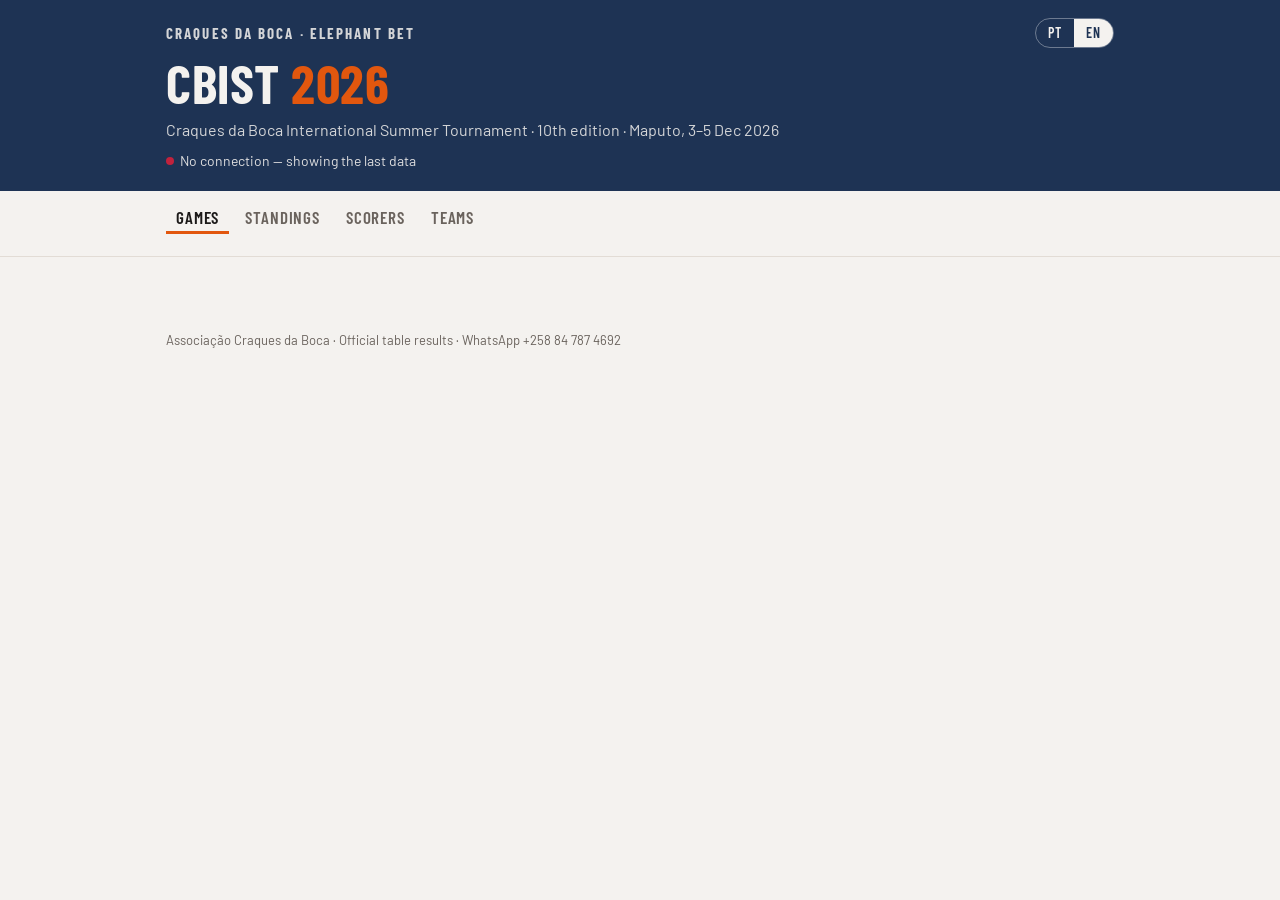
==== index.html @ f7adb45d "Central CBIST 2026 (live page) v1" ====
<!doctype html>
<html lang="pt">
<head>
<meta charset="utf-8">
<meta name="viewport" content="width=device-width, initial-scale=1, viewport-fit=cover">
<title>Central CBIST 2026</title>
<link rel="preconnect" href="https://fonts.googleapis.com">
<link rel="preconnect" href="https://fonts.gstatic.com" crossorigin>
<link rel="stylesheet" href="https://fonts.googleapis.com/css2?family=Barlow+Condensed:wght@500;600;700&family=Barlow:wght@400;500;600&display=swap">
<style>
/* Layout: court-navy masthead, sticky category + tab bar, then one column of scoreboard cards / tables per category. */
:root{
  --bg:#F4F2EF; --surface:#FFFFFF; --surface-2:#FAF8F6; --ink:#1C1A19; --muted:#6A635D; --line:#E2DCD5;
  --accent:#E2570E; --accent-ink:#B23F00; --accent-soft:#FDE9DC; --court:#1E3354; --court-ink:#F4F2EF;
  --ok:#1E7A46; --ok-soft:#E3F3E9; --warn:#9A5B00; --warn-soft:#FFF1D6; --live:#D3213B; --live-soft:#FCE4E7;
  --font-display:"Barlow Condensed","Arial Narrow","Roboto Condensed",sans-serif;
  --font-body:"Barlow","Segoe UI",system-ui,-apple-system,sans-serif;
  color-scheme:light;
}
@media (prefers-color-scheme: dark){ :root:not([data-theme="light"]){
  --bg:#141416; --surface:#1C1C1F; --surface-2:#222226; --ink:#F2EEEA; --muted:#A8A09A; --line:#323136;
  --accent:#FF7A30; --accent-ink:#FF9A5C; --accent-soft:#3A2418; --court:#0F1B2E; --court-ink:#F2EEEA;
  --ok:#4CC27F; --ok-soft:#173326; --warn:#E8A33A; --warn-soft:#3A2B12; --live:#FF4D63; --live-soft:#3B1A20; color-scheme:dark }}
:root[data-theme="dark"]{
  --bg:#141416; --surface:#1C1C1F; --surface-2:#222226; --ink:#F2EEEA; --muted:#A8A09A; --line:#323136;
  --accent:#FF7A30; --accent-ink:#FF9A5C; --accent-soft:#3A2418; --court:#0F1B2E; --court-ink:#F2EEEA;
  --ok:#4CC27F; --ok-soft:#173326; --warn:#E8A33A; --warn-soft:#3A2B12; --live:#FF4D63; --live-soft:#3B1A20; color-scheme:dark }
*{box-sizing:border-box}
[hidden]{display:none!important}
html,body{margin:0}
body{background:var(--bg);color:var(--ink);font:16px/1.5 var(--font-body)}
.wrap{max-width:980px;margin:0 auto;padding-inline:16px}
header.mast{background:var(--court);color:var(--court-ink);padding-top:env(safe-area-inset-top,0px)}
.mast .wrap{padding-block:18px 20px;display:grid;gap:8px}
.mast .top{display:flex;justify-content:space-between;align-items:center;gap:12px;flex-wrap:wrap}
.brand{font:700 15px/1 var(--font-display);letter-spacing:.14em;text-transform:uppercase;opacity:.85}
.mast h1{font:700 clamp(34px,7vw,54px)/1 var(--font-display);margin:0;letter-spacing:.01em}
.mast h1 span{color:var(--accent)}
.mast p{margin:0;opacity:.85}
.meta{display:flex;gap:10px 16px;flex-wrap:wrap;align-items:center;font-size:14px;opacity:.9}
.pulse{display:inline-flex;align-items:center;gap:6px}
.pulse i{width:8px;height:8px;border-radius:50%;background:var(--ok);display:inline-block}
.pulse.err i{background:var(--live)}
.lang{display:inline-flex;border:1px solid rgba(255,255,255,.35);border-radius:999px;overflow:hidden}
.lang button{all:unset;cursor:pointer;font:600 14px/1 var(--font-display);letter-spacing:.08em;padding:7px 12px;color:inherit}
.lang button[aria-pressed="true"]{background:var(--court-ink);color:var(--court)}
.lang button:focus-visible{outline:2px solid var(--accent);outline-offset:-2px}
.demo{background:var(--warn-soft);color:var(--ink);border:1px solid var(--warn);border-radius:8px;padding:10px 12px;font-size:14px;margin-top:14px}
nav.bar{position:sticky;top:env(safe-area-inset-top,0px);z-index:5;background:var(--bg);border-bottom:1px solid var(--line)}
nav.bar .wrap{display:grid;gap:8px;padding-block:10px}
.row{display:flex;gap:6px;overflow-x:auto;scrollbar-width:none;padding-bottom:2px}
.row::-webkit-scrollbar{display:none}
.row button{all:unset;cursor:pointer;white-space:nowrap;font:600 15px/1 var(--font-display);letter-spacing:.05em;text-transform:uppercase;padding:8px 12px;border-radius:999px;border:1px solid var(--line);background:var(--surface)}
.row button[aria-pressed="true"]{background:var(--ink);color:var(--bg);border-color:var(--ink)}
.row button:focus-visible{outline:2px solid var(--accent);outline-offset:1px}
.tabs button{border-radius:6px;border:0;background:transparent;font-size:17px;padding:8px 10px;color:var(--muted)}
.tabs button[aria-selected="true"]{color:var(--ink);box-shadow:inset 0 -3px 0 var(--accent);border-radius:0;background:transparent}
main{padding-block:18px 56px;display:grid;gap:22px}
h2.sec{margin:0;font:700 22px/1.1 var(--font-display);letter-spacing:.06em;text-transform:uppercase;display:flex;align-items:center;gap:10px}
h2.sec small{font:500 14px/1 var(--font-body);letter-spacing:0;text-transform:none;color:var(--muted)}
.games{display:grid;gap:10px;grid-template-columns:repeat(auto-fill,minmax(290px,1fr))}
.g{background:var(--surface);border:1px solid var(--line);border-radius:10px;padding:12px 14px;display:grid;gap:8px;min-width:0}
.g.live{border-color:var(--live);box-shadow:0 0 0 1px var(--live)}
.g .hd{display:flex;justify-content:space-between;gap:8px;font-size:13px;color:var(--muted);align-items:center}
.pill{font:700 13px/1 var(--font-display);letter-spacing:.07em;text-transform:uppercase;padding:4px 7px;border-radius:5px;background:var(--surface-2);border:1px solid var(--line);color:var(--ink);white-space:nowrap}
.pill.cat{background:var(--accent-soft);border-color:transparent;color:var(--accent-ink)}
.pill.live{background:var(--live);border-color:var(--live);color:#fff;display:inline-flex;gap:5px;align-items:center}
.pill.live::before{content:"";width:6px;height:6px;border-radius:50%;background:#fff;animation:bl 1.2s infinite}
@keyframes bl{50%{opacity:.25}}
@media (prefers-reduced-motion: reduce){.pill.live::before{animation:none}}
.pill.fin{background:var(--ink);border-color:var(--ink);color:var(--bg)}
.teams{display:grid;gap:4px}
.t{display:grid;grid-template-columns:1fr auto;gap:10px;align-items:baseline}
.t .nm{font-weight:600;min-width:0;overflow-wrap:anywhere}
.t .nm small{color:var(--muted);font-weight:400}
.t .sc{font:700 30px/1 var(--font-display);font-variant-numeric:tabular-nums;min-width:2ch;text-align:right}
.t.lose .nm,.t.lose .sc{color:var(--muted)}
.qs{font-size:12.5px;color:var(--muted);font-variant-numeric:tabular-nums;display:flex;gap:10px;flex-wrap:wrap;border-top:1px dashed var(--line);padding-top:6px}
.empty{color:var(--muted);background:var(--surface);border:1px dashed var(--line);border-radius:10px;padding:16px}
.tblw{overflow-x:auto;background:var(--surface);border:1px solid var(--line);border-radius:10px}
table{border-collapse:collapse;width:100%;font-variant-numeric:tabular-nums;font-size:15px}
th,td{padding:8px 10px;text-align:right;white-space:nowrap}
th{font:600 13px/1 var(--font-display);letter-spacing:.07em;text-transform:uppercase;color:var(--muted);border-bottom:1px solid var(--line)}
td{border-bottom:1px solid var(--line)}
tr:last-child td{border-bottom:0}
th.l,td.l{text-align:left;white-space:normal}
td.pos{font:700 18px/1 var(--font-display);color:var(--muted);width:2.5em}
td.pts{font-weight:700}
td .sub{color:var(--muted);font-size:13px}
.blk{display:grid;gap:10px}
.note{color:var(--muted);font-size:13px;margin:0}
.teamlist{display:grid;gap:8px;grid-template-columns:repeat(auto-fill,minmax(230px,1fr))}
.tm{background:var(--surface);border:1px solid var(--line);border-radius:9px;padding:10px 12px;display:flex;justify-content:space-between;gap:8px;align-items:center}
.tm b{font-weight:600}
.tm small{color:var(--muted);display:block}
.st{font:600 12px/1 var(--font-display);letter-spacing:.07em;text-transform:uppercase;padding:4px 6px;border-radius:5px}
.st.ok{background:var(--ok-soft);color:var(--ok)} .st.pend{background:var(--warn-soft);color:var(--warn)}
footer{color:var(--muted);font-size:13px;padding-block:0 40px;display:flex;gap:6px 14px;flex-wrap:wrap}
footer a{color:var(--accent-ink);font-weight:600}
</style>
</head>
<body>
<header class="mast">
  <div class="wrap">
    <div class="top">
      <div class="brand">Craques da Boca · Elephant Bet</div>
      <div class="lang" role="group" aria-label="Idioma / Language">
        <button type="button" id="lang-pt" data-lang="pt" aria-pressed="true">PT</button>
        <button type="button" id="lang-en" data-lang="en" aria-pressed="false">EN</button>
      </div>
    </div>
    <h1>CBIST <span>2026</span></h1>
    <p id="sub">Craques da Boca International Summer Tournament · 10.ª edição · Maputo, 3–5 Dez 2026</p>
    <div class="meta"><span class="pulse" id="pulse"><i></i><span id="upd">A carregar…</span></span><span id="auto"></span></div>
    <div class="demo" id="demo" hidden></div>
  </div>
</header>
<nav class="bar" aria-label="Filtros">
  <div class="wrap">
    <div class="row tabs" role="tablist" id="tabs"></div>
    <div class="row" id="cats" role="group" aria-label="Categoria"></div>
  </div>
</nav>
<div class="wrap"><main id="main"></main></div>
<div class="wrap"><footer><span id="foot"></span> <a id="link-insc" href="inscricao/index.html" hidden></a></footer></div>

<script>
/* ========================= CONFIGURAÇÃO =========================
   API = URL /exec da Web App do Apps Script (o mesmo nas três páginas).
   Vazio = modo de demonstração com dados de exemplo. */
const API = "https://script.google.com/macros/s/AKfycbxR28668y76usK0EXG9Xmalj7M1e0Ho_QBLB7WQ9PC4PDaFyDizS54uoEG7Qd5712j_/exec";   // Web App CBIST 2026 (implementação v1, 11/10/2026)
const REFRESH_S = 30;
/* ================================================================ */
const LOCAL = /^(localhost|127\.0\.0\.1)$/.test(location.hostname);
const ENDPOINT = (LOCAL && new URLSearchParams(location.search).get("api")) || API;

const L = {
  pt: { sub:"Craques da Boca International Summer Tournament · 10.ª edição · Maputo, 3–5 Dez 2026",
    tabs:{jogos:"Jogos", class:"Classificação", lideres:"Marcadores", equipas:"Equipas"}, todas:"Todas",
    carregando:"A carregar…", act:(h)=>`Actualizado às ${h}`, auto:`Actualiza sozinho a cada ${REFRESH_S} s`, falha:"Sem ligação — a mostrar os últimos dados",
    demo:"Demonstração com dados de exemplo: jogos, resultados e jogadores são fictícios. As equipas são as da lista de confirmações de 6 Out.",
    aoVivo:"Ao vivo", final:"Final", agendado:"Agendado", adiado:"Adiado", cancelado:"Cancelado", porMarcar:"Data por marcar",
    semJogos:"Ainda não há jogos marcados. O calendário sai depois do fecho das inscrições (9 Nov).",
    q:["1.º","2.º","3.º","4.º","Prol."], campo:"Campo",
    grupo:"Grupo", fase:{"Grupos":"Fase de grupos","Quartos-de-final":"Quartos-de-final","Meia-final":"Meia-final","3.º lugar":"3.º lugar","Final":"Final"},
    cab:{pos:"#", eq:"Equipa", j:"J", v:"V", d:"D", pts:"Pts", pm:"PM", ps:"PS", dif:"Dif"},
    critClass:"Vitória 2 pontos, derrota 1. Empates desfeitos pelos jogos entre as equipas empatadas (pontos, diferença, pontos marcados) e depois pela diferença geral — Regras Oficiais FIBA, Secção D.",
    lid:{jog:"Jogador", eq:"Equipa", j:"J", pts:"Pts", ppj:"Pts/J", t3:"Triplos", t3j:"Tri/J", f:"Faltas"},
    critLid:"Totais e média por jogo. Pontos registados pela mesa no fim de cada período.",
    semPontos:"Ainda sem pontos individuais registados.",
    equipasN:(n)=>`${n} ${n===1?"equipa":"equipas"}`, conf:"Confirmada", pend:"Pagamento por confirmar",
    semEquipas:"Ainda sem inscrições nesta categoria.",
    rodape:"Associação Craques da Boca · Resultados oficiais da mesa · WhatsApp +258 84 787 4692", insc:"Inscrever uma equipa (até 9 Nov) →",
    dias:["Dom","Seg","Ter","Qua","Qui","Sex","Sáb"], meses:["Jan","Fev","Mar","Abr","Mai","Jun","Jul","Ago","Set","Out","Nov","Dez"]},
  en: { sub:"Craques da Boca International Summer Tournament · 10th edition · Maputo, 3–5 Dec 2026",
    tabs:{jogos:"Games", class:"Standings", lideres:"Scorers", equipas:"Teams"}, todas:"All",
    carregando:"Loading…", act:(h)=>`Updated at ${h}`, auto:`Refreshes every ${REFRESH_S} s`, falha:"No connection — showing the last data",
    demo:"Demo with sample data: games, scores and players are fictional. Teams are those on the 6 Oct confirmation list.",
    aoVivo:"Live", final:"Final", agendado:"Scheduled", adiado:"Postponed", cancelado:"Cancelled", porMarcar:"Date to be set",
    semJogos:"No games scheduled yet. The schedule comes out after registration closes (9 Nov).",
    q:["Q1","Q2","Q3","Q4","OT"], campo:"Court",
    grupo:"Group", fase:{"Grupos":"Group stage","Quartos-de-final":"Quarter-final","Meia-final":"Semi-final","3.º lugar":"3rd place","Final":"Final"},
    cab:{pos:"#", eq:"Team", j:"GP", v:"W", d:"L", pts:"Pts", pm:"PF", ps:"PA", dif:"Diff"},
    critClass:"Win 2 points, loss 1. Ties broken by games between the tied teams (points, difference, points scored), then overall difference — FIBA Official Rules, Section D.",
    lid:{jog:"Player", eq:"Team", j:"GP", pts:"Pts", ppj:"PPG", t3:"3PM", t3j:"3PM/G", f:"Fouls"},
    critLid:"Totals and per-game averages. Points entered by the table officials at the end of each quarter.",
    semPontos:"No individual points recorded yet.",
    equipasN:(n)=>`${n} ${n===1?"team":"teams"}`, conf:"Confirmed", pend:"Payment pending",
    semEquipas:"No registrations in this category yet.",
    rodape:"Associação Craques da Boca · Official table results · WhatsApp +258 84 787 4692", insc:"Register a team (until 9 Nov) →",
    dias:["Sun","Mon","Tue","Wed","Thu","Fri","Sat"], meses:["Jan","Feb","Mar","Apr","May","Jun","Jul","Aug","Sep","Oct","Nov","Dec"]}
};
let LANG = "pt", TAB = "jogos", CAT = "", DATA = null, falhou = false;
try { LANG = localStorage.getItem("cbist-lang") || (/^pt/i.test(navigator.language) ? "pt" : "en"); CAT = localStorage.getItem("cbist-cat") || ""; } catch(e) {}
if (["jogos","class","lideres","equipas"].includes(location.hash.slice(1))) TAB = location.hash.slice(1);
const t = () => L[LANG];
const esc = s => String(s ?? "").replace(/[&<>"]/g, c => ({"&":"&amp;","<":"&lt;",">":"&gt;",'"':"&quot;"}[c]));
const n0 = v => (v === "" || v === null || v === undefined) ? null : Number(v);

/* ---------------- dados de exemplo (só sem API) ---------------- */
function demo(){
  const eq = [["M35","Mahotas"],["M35","Mozal"],["M35","CFM Hoopers"],["M35","Mentality"],["M35","INSS"],
    ["M40","Mahotas"],["M40","Mutarara"],["M40","Maluti Dinosaurs","Lesoto"],["M40","Mozal"],["M40","Galpão Basketball Team"],["M40","Petromoc"],["M40","Colegas"],["M40","INSS"],
    ["M50","Chulos do Maxaquene"],["M50","Monstros"],["F30","Amigas de Maputo"],["F40","Amigas de Maputo"],["F40","INSS"],["F50","Amigas de Maputo"]];
  const cnt = {}; const equipas = eq.map(([cat,clube,pais],i) => ({id:`${cat}-${String(cnt[cat]=(cnt[cat]||0)+1).padStart(2,"0")}`, cat, clube, pais:pais||"Moçambique", estado:i%3?"confirmada":"pendente"}));
  const id = (cat,c) => equipas.find(e => e.cat===cat && e.clube===c).id, nm = i => equipas.find(e=>e.id===i).clube;
  const J = [], P = []; let n = 0;
  const jogo = (cat,a,b,data,hora,campo,estado,pc,pf,grupo,fase) => { const ca=id(cat,a), fo=id(cat,b);
    const tc = pc.reduce((s,x)=>s+(+x||0),0), tf = pf.reduce((s,x)=>s+(+x||0),0);
    J.push({id:"J"+String(++n).padStart(2,"0"), cat, fase:fase||"Grupos", grupo:grupo||"", data, hora, campo, casa:ca, fora:fo, casaNome:a, foraNome:b, estado, pc, pf, tc:pc.length?tc:"", tf:pf.length?tf:""});
    if (pc.length) [[ca,tc],[fo,tf]].forEach(([e,tot]) => { let r = tot; [4,7,9,11,13,5,8].forEach((cam,k) => { const p = k<6 ? Math.min(r, Math.round(tot*[.28,.2,.16,.13,.11,.07][k])) : r; r -= p; if (p>0) P.push({jogo:"J"+String(n).padStart(2,"0"), insc:e, cam:String(cam), nome:`Jogador #${cam}`, pts:p, tl3:Math.floor(p/9), faltas:k%4}); }); });
  };
  jogo("M40","Mahotas","Mutarara","2026-12-03","09:00","A","Final",[14,12,10,16,""],[11,13,12,9,""],"A");
  jogo("M40","Maluti Dinosaurs","Mozal","2026-12-03","09:00","B","Final",[18,10,14,12,""],[12,15,9,16,""],"A");
  jogo("M40","Galpão Basketball Team","Petromoc","2026-12-03","10:30","A","Final",[9,14,11,13,""],[15,12,13,10,""],"B");
  jogo("M40","Colegas","INSS","2026-12-03","10:30","B","Ao vivo",[13,11,8],[10,12,12],"B");
  jogo("M35","Mahotas","Mozal","2026-12-03","12:00","A","Final",[16,13,15,12,""],[14,16,11,13,""]);
  jogo("M35","CFM Hoopers","Mentality","2026-12-03","12:00","B","Ao vivo",[15,12],[9,14]);
  jogo("M50","Chulos do Maxaquene","Monstros","2026-12-03","13:30","A","Agendado",[],[]);
  jogo("F40","Amigas de Maputo","INSS","2026-12-03","15:00","A","Agendado",[],[]);
  jogo("M40","Mahotas","Mozal","2026-12-04","09:00","A","Agendado",[],[],"A");
  jogo("M40","Mutarara","Maluti Dinosaurs","2026-12-04","09:00","B","Agendado",[],[],"A");
  jogo("M35","INSS","Mahotas","2026-12-04","10:30","A","Agendado",[],[]);
  jogo("M35","Mozal","CFM Hoopers","","","","Agendado",[],[]);
  return {ok:true, demo:true, gerado:new Date().toISOString(), equipas, jogos:J, pontos:P,
    categorias:{M35:{curto:"M+35",nome:"Masculino +35"},M40:{curto:"M+40",nome:"Masculino +40"},M50:{curto:"M+50",nome:"Masculino +50"},F30:{curto:"F+30",nome:"Feminino +30"},F40:{curto:"F+40",nome:"Feminino +40"},F50:{curto:"F+50",nome:"Feminino +50"}}};
}

/* ---------------- carregar ---------------- */
async function carregar(){
  if (!ENDPOINT){ DATA = DATA || demo(); falhou = false; return desenhar(); }
  try {
    const r = await fetch(ENDPOINT + (ENDPOINT.includes("?") ? "&" : "?") + "acao=publico&_=" + Date.now(), {cache:"no-store"});
    const j = await r.json();
    if (!j.ok) throw new Error(j.erro || "erro");
    DATA = j; falhou = false;
  } catch(e) { falhou = true; }
  desenhar();
}
let timer = null;
function agendar(){ clearInterval(timer); timer = setInterval(() => { if (!document.hidden) carregar(); }, REFRESH_S * 1000); }
document.addEventListener("visibilitychange", () => { if (!document.hidden) carregar(); });

/* ---------------- cálculo ---------------- */
const catNome = c => (DATA && DATA.categorias && DATA.categorias[c] && DATA.categorias[c].curto) || c;
const ORDEM_CAT = ["M35","M40","M50","F30","F40","F50"];
const cats = () => ORDEM_CAT.filter(c => DATA.equipas.some(e => e.cat === c) || DATA.jogos.some(g => g.cat === c));
const jogado = g => g.estado === "Final" && n0(g.tc) !== null && n0(g.tf) !== null;
function estatisticas(ids, jogos){
  const S = {}; ids.forEach(i => S[i] = {id:i, j:0, v:0, d:0, pts:0, pm:0, ps:0});
  jogos.forEach(g => { if (!jogado(g) || !S[g.casa] || !S[g.fora]) return;
    const a = S[g.casa], b = S[g.fora], tc = +g.tc, tf = +g.tf;
    a.j++; b.j++; a.pm += tc; a.ps += tf; b.pm += tf; b.ps += tc;
    if (tc > tf){ a.v++; a.pts += 2; b.d++; b.pts += 1; } else { b.v++; b.pts += 2; a.d++; a.pts += 1; } });
  return S;
}
// FIBA, Secção D: pontos → jogos entre empatados (pontos, diferença, marcados), recomeçando com o subgrupo → diferença e marcados gerais
function ordenar(ids, jogos, S, nome){
  const porPts = [...ids].sort((x,y) => S[y].pts - S[x].pts), out = [];
  for (let i = 0; i < porPts.length;){ let k = i; while (k < porPts.length && S[porPts[k]].pts === S[porPts[i]].pts) k++;
    const g = porPts.slice(i,k); out.push(...(g.length === 1 ? g : desempatar(g, jogos, S, nome))); i = k; }
  return out;
}
function desempatar(g, jogos, S, nome){
  const M = estatisticas(g, jogos.filter(j => g.includes(j.casa) && g.includes(j.fora)));
  const key = i => [M[i].pts, M[i].pm - M[i].ps, M[i].pm];
  const cmp = (x,y) => { const a = key(x), b = key(y); for (let q = 0; q < 3; q++) if (a[q] !== b[q]) return b[q] - a[q]; return 0; };
  const s = [...g].sort(cmp), out = [];
  for (let i = 0; i < s.length;){ let k = i; while (k < s.length && cmp(s[i], s[k]) === 0) k++;
    const run = s.slice(i,k);
    if (run.length === 1) out.push(run[0]);
    else if (run.length < g.length) out.push(...desempatar(run, jogos, S, nome));
    else out.push(...run.sort((x,y) => ((S[y].pm-S[y].ps)-(S[x].pm-S[x].ps)) || (S[y].pm - S[x].pm) || nome(x).localeCompare(nome(y))));
    i = k; }
  return out;
}

/* ---------------- desenho ---------------- */
function fmtDia(iso){ if (!iso) return t().porMarcar; const d = new Date(iso + "T12:00:00"); if (isNaN(d)) return iso;
  return `${t().dias[d.getDay()]} ${d.getDate()} ${t().meses[d.getMonth()]}`; }
function pillEstado(g){
  const m = {"Ao vivo":["live",t().aoVivo],"Final":["fin",t().final],"Adiado":["",t().adiado],"Cancelado":["",t().cancelado]}[g.estado];
  return m ? `<span class="pill ${m[0]}">${m[1]}</span>` : `<span class="pill">${esc(g.hora || "—")}</span>`;
}
function cartao(g){
  const tc = n0(g.tc), tf = n0(g.tf), tem = tc !== null && tf !== null, fim = g.estado === "Final" && tem;
  const per = (g.pc||[]).map((x,i) => (x === "" && (g.pf||[])[i] === "") ? null : `${t().q[i]} ${x === "" ? "–" : x}-${(g.pf||[])[i] === "" ? "–" : g.pf[i]}`).filter(Boolean);
  const fase = g.fase && g.fase !== "Grupos" ? (t().fase[g.fase] || g.fase) : (g.grupo ? `${t().grupo} ${esc(g.grupo)}` : "");
  return `<article class="g ${g.estado === "Ao vivo" ? "live" : ""}">
    <div class="hd"><span><span class="pill cat">${esc(catNome(g.cat))}</span> ${esc(fase)}</span>
      <span>${g.hora && g.estado !== "Agendado" ? esc(g.hora) + " · " : ""}${g.campo ? esc(t().campo + " " + g.campo) + " · " : ""}${pillEstado(g)}</span></div>
    <div class="teams">
      <div class="t ${fim && tc < tf ? "lose" : ""}"><span class="nm">${esc(g.casaNome)}</span><span class="sc">${tem ? tc : ""}</span></div>
      <div class="t ${fim && tf < tc ? "lose" : ""}"><span class="nm">${esc(g.foraNome)}</span><span class="sc">${tem ? tf : ""}</span></div>
    </div>
    ${per.length ? `<div class="qs">${per.map(esc).join("<span aria-hidden='true'>·</span>")}</div>` : ""}
    ${g.notas && !/^Ronda \d+$/.test(g.notas) ? `<div class="qs">${esc(g.notas)}</div>` : ""}
  </article>`;
}
function vJogos(){
  const js = DATA.jogos.filter(g => !CAT || g.cat === CAT);
  if (!js.length) return `<p class="empty">${t().semJogos}</p>`;
  const vivos = js.filter(g => g.estado === "Ao vivo"), out = [];
  if (vivos.length) out.push(`<section class="blk"><h2 class="sec">${t().aoVivo}</h2><div class="games">${vivos.map(cartao).join("")}</div></section>`);
  const dias = [...new Set(js.map(g => g.data || ""))].sort((a,b) => (a===""?1:b===""?-1:a.localeCompare(b)));
  dias.forEach(d => { const l = js.filter(g => (g.data||"") === d).sort((a,b) => (a.hora||"99").localeCompare(b.hora||"99") || a.id.localeCompare(b.id));
    out.push(`<section class="blk"><h2 class="sec">${esc(fmtDia(d))} <small>${l.length}</small></h2><div class="games">${l.map(cartao).join("")}</div></section>`); });
  return out.join("");
}
function vClass(){
  const out = [];
  cats().filter(c => !CAT || c === CAT).forEach(c => {
    const eqs = DATA.equipas.filter(e => e.cat === c), jg = DATA.jogos.filter(g => g.cat === c && (g.fase || "Grupos") === "Grupos");
    const nomes = {}; eqs.forEach(e => nomes[e.id] = e.clube); jg.forEach(g => { nomes[g.casa] = nomes[g.casa] || g.casaNome; nomes[g.fora] = nomes[g.fora] || g.foraNome; });
    const grupoDe = {}; jg.forEach(g => { if (g.grupo) { grupoDe[g.casa] = grupoDe[g.casa] || g.grupo; grupoDe[g.fora] = grupoDe[g.fora] || g.grupo; } });
    const ids = [...new Set(eqs.map(e => e.id).concat(jg.flatMap(g => [g.casa, g.fora])))].filter(Boolean);
    const grupos = [...new Set(ids.map(i => grupoDe[i] || ""))].sort();
    grupos.forEach(gr => {
      const gi = ids.filter(i => (grupoDe[i] || "") === gr), gj = jg.filter(g => gi.includes(g.casa) && gi.includes(g.fora));
      const S = estatisticas(gi, gj), ord = ordenar(gi, gj, S, i => nomes[i] || i), h = t().cab;
      out.push(`<section class="blk"><h2 class="sec">${esc(catNome(c))}${gr ? ` · ${t().grupo} ${esc(gr)}` : ""}</h2>
        <div class="tblw"><table><thead><tr><th>${h.pos}</th><th class="l">${h.eq}</th><th>${h.j}</th><th>${h.v}</th><th>${h.d}</th><th>${h.pts}</th><th>${h.pm}</th><th>${h.ps}</th><th>${h.dif}</th></tr></thead>
        <tbody>${ord.map((i,k) => { const s = S[i], dif = s.pm - s.ps; return `<tr><td class="pos">${k+1}</td><td class="l">${esc(nomes[i] || i)}</td><td>${s.j}</td><td>${s.v}</td><td>${s.d}</td><td class="pts">${s.pts}</td><td>${s.pm}</td><td>${s.ps}</td><td>${dif > 0 ? "+" : ""}${dif}</td></tr>`; }).join("")}</tbody></table></div></section>`);
    });
  });
  return out.length ? out.join("") + `<p class="note">${t().critClass}</p>` : `<p class="empty">${t().semEquipas}</p>`;
}
function vLideres(){
  const jogoDe = {}; DATA.jogos.forEach(g => jogoDe[g.id] = g);
  const nomeEq = {}; DATA.equipas.forEach(e => nomeEq[e.id] = e.clube); DATA.jogos.forEach(g => { nomeEq[g.casa] = nomeEq[g.casa] || g.casaNome; nomeEq[g.fora] = nomeEq[g.fora] || g.foraNome; });
  const P = {};
  DATA.pontos.forEach(p => { const g = jogoDe[p.jogo]; if (!g || !["Final","Ao vivo"].includes(g.estado)) return;
    const k = p.insc + "|" + p.cam, r = P[k] = P[k] || {cat:g.cat, insc:p.insc, nome:p.nome, cam:p.cam, jogos:new Set(), pts:0, tl3:0, f:0};
    r.jogos.add(p.jogo); r.pts += +p.pts || 0; r.tl3 += +p.tl3 || 0; r.f += +p.faltas || 0; r.nome = p.nome || r.nome; });
  const out = [], h = t().lid, f1 = v => v.toLocaleString(LANG === "en" ? "en-GB" : "pt-PT", {minimumFractionDigits:1, maximumFractionDigits:1});
  cats().filter(c => !CAT || c === CAT).forEach(c => {
    const l = Object.values(P).filter(r => r.cat === c).sort((a,b) => b.pts - a.pts || (b.pts/b.jogos.size) - (a.pts/a.jogos.size) || a.nome.localeCompare(b.nome)).slice(0, 10);
    if (!l.length) return;
    out.push(`<section class="blk"><h2 class="sec">${esc(catNome(c))}</h2><div class="tblw"><table>
      <thead><tr><th>#</th><th class="l">${h.jog}</th><th>${h.j}</th><th>${h.pts}</th><th>${h.ppj}</th><th>${h.t3}</th><th>${h.t3j}</th><th>${h.f}</th></tr></thead>
      <tbody>${l.map((r,k) => { const j = r.jogos.size; return `<tr><td class="pos">${k+1}</td><td class="l">${esc(r.nome)} <span class="sub">#${esc(r.cam)} · ${esc(nomeEq[r.insc] || r.insc)}</span></td><td>${j}</td><td class="pts">${r.pts}</td><td>${f1(r.pts/j)}</td><td>${r.tl3}</td><td>${f1(r.tl3/j)}</td><td>${r.f}</td></tr>`; }).join("")}</tbody></table></div></section>`);
  });
  return out.length ? out.join("") + `<p class="note">${t().critLid}</p>` : `<p class="empty">${t().semPontos}</p>`;
}
function vEquipas(){
  const out = [];
  cats().filter(c => !CAT || c === CAT).forEach(c => {
    const l = DATA.equipas.filter(e => e.cat === c).sort((a,b) => a.clube.localeCompare(b.clube));
    out.push(`<section class="blk"><h2 class="sec">${esc(catNome(c))} <small>${t().equipasN(l.length)}</small></h2>
      ${l.length ? `<div class="teamlist">${l.map(e => `<div class="tm"><span><b>${esc(e.clube)}</b><small>${esc(e.pais || "")}</small></span><span class="st ${e.estado === "confirmada" ? "ok" : "pend"}">${e.estado === "confirmada" ? t().conf : t().pend}</span></div>`).join("")}</div>` : `<p class="empty">${t().semEquipas}</p>`}</section>`);
  });
  return out.join("") || `<p class="empty">${t().semEquipas}</p>`;
}
function desenhar(){
  const x = t();
  document.documentElement.lang = LANG;
  document.getElementById("sub").textContent = x.sub;
  document.querySelectorAll(".lang button").forEach(b => b.setAttribute("aria-pressed", b.dataset.lang === LANG));
  document.getElementById("tabs").innerHTML = Object.entries(x.tabs).map(([k,v]) => `<button type="button" role="tab" id="tab-${k}" aria-selected="${k===TAB}" data-tab="${k}">${v}</button>`).join("");
  document.querySelectorAll("#tabs button").forEach(b => b.onclick = () => { TAB = b.dataset.tab; history.replaceState(null, "", "#" + TAB); desenhar(); });
  document.getElementById("foot").textContent = x.rodape;
  const li = document.getElementById("link-insc"); li.textContent = x.insc; li.hidden = new Date() > new Date("2026-11-09T23:59:59+02:00");
  const pulse = document.getElementById("pulse");
  if (!DATA){ document.getElementById("upd").textContent = falhou ? x.falha : x.carregando; pulse.classList.toggle("err", falhou); return; }
  const g = new Date(DATA.gerado || Date.now());
  document.getElementById("upd").textContent = falhou ? x.falha : x.act(isNaN(g) ? "" : g.toLocaleTimeString(LANG === "en" ? "en-GB" : "pt-PT", {hour:"2-digit", minute:"2-digit", second:"2-digit"}));
  pulse.classList.toggle("err", falhou);
  document.getElementById("auto").textContent = ENDPOINT ? x.auto : "";
  const dm = document.getElementById("demo"); dm.hidden = !DATA.demo; dm.textContent = x.demo;
  const cs = cats(); if (CAT && !cs.includes(CAT)) CAT = "";
  document.getElementById("cats").innerHTML = [["",x.todas]].concat(cs.map(c => [c, catNome(c)])).map(([c,v]) => `<button type="button" id="cat-${c||"todas"}" aria-pressed="${c===CAT}" data-cat="${c}">${esc(v)}</button>`).join("");
  document.querySelectorAll("#cats button").forEach(b => b.onclick = () => { CAT = b.dataset.cat; try { localStorage.setItem("cbist-cat", CAT); } catch(e) {} desenhar(); });
  document.getElementById("main").innerHTML = {jogos:vJogos, class:vClass, lideres:vLideres, equipas:vEquipas}[TAB]();
}
document.querySelectorAll(".lang button").forEach(b => b.addEventListener("click", () => { LANG = b.dataset.lang; try { localStorage.setItem("cbist-lang", LANG); } catch(e) {} desenhar(); }));
desenhar(); carregar(); agendar();
</script>
</body>
</html>
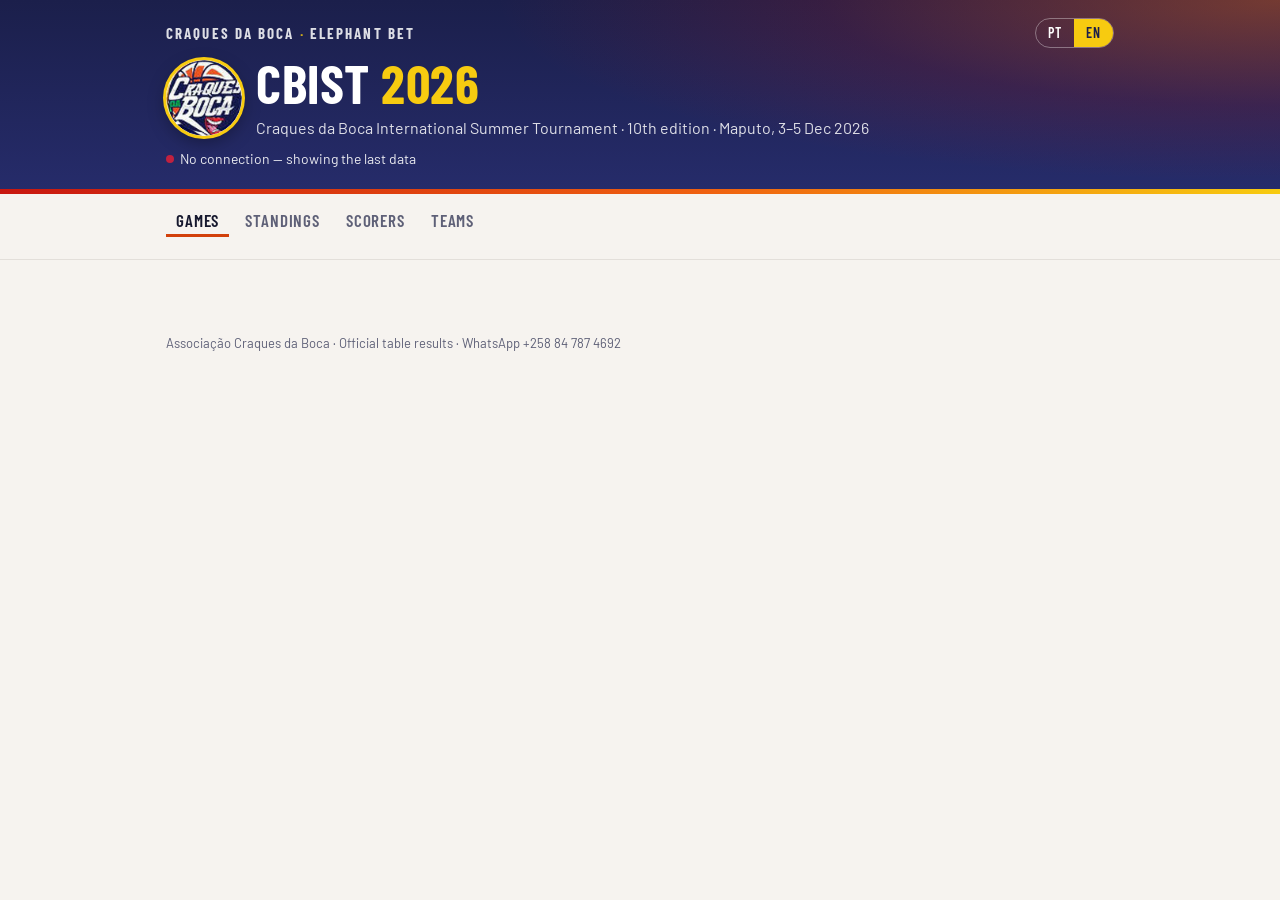
==== commit 191aa6c6: "Craques da Boca branding: logo and colours (live page)" ====
--- a/index.html
+++ b/index.html
@@ -2,6 +2,9 @@
 <html lang="pt">
 <head>
 <meta charset="utf-8">
+<meta name="theme-color" content="#1B1F4B">
+<link rel="icon" type="image/png" href="logo.png">
+<link rel="apple-touch-icon" href="logo.png">
 <meta name="viewport" content="width=device-width, initial-scale=1, viewport-fit=cover">
 <title>Central CBIST 2026</title>
 <link rel="preconnect" href="https://fonts.googleapis.com">
@@ -10,21 +13,22 @@
 <style>
 /* Layout: court-navy masthead, sticky category + tab bar, then one column of scoreboard cards / tables per category. */
 :root{
-  --bg:#F4F2EF; --surface:#FFFFFF; --surface-2:#FAF8F6; --ink:#1C1A19; --muted:#6A635D; --line:#E2DCD5;
-  --accent:#E2570E; --accent-ink:#B23F00; --accent-soft:#FDE9DC; --court:#1E3354; --court-ink:#F4F2EF;
+  --bg:#F6F3EF; --surface:#FFFFFF; --surface-2:#FAF8F5; --ink:#16182E; --muted:#5E6077; --line:#E3DFDA;
+  --accent:#D2400B; --accent-ink:#B23A06; --accent-soft:#FFE7D9; --court:#1B1F4B; --court-ink:#FFFFFF;
   --ok:#1E7A46; --ok-soft:#E3F3E9; --warn:#9A5B00; --warn-soft:#FFF1D6; --live:#D3213B; --live-soft:#FCE4E7;
   --font-display:"Barlow Condensed","Arial Narrow","Roboto Condensed",sans-serif;
   --font-body:"Barlow","Segoe UI",system-ui,-apple-system,sans-serif;
+  --court-2:#262C6B; --gold:#F7CB10; --on-accent:#FFFFFF; --fire:linear-gradient(90deg,#C8170F 0%,#EF6010 55%,#F7CB10 100%);
   color-scheme:light;
 }
 @media (prefers-color-scheme: dark){ :root:not([data-theme="light"]){
-  --bg:#141416; --surface:#1C1C1F; --surface-2:#222226; --ink:#F2EEEA; --muted:#A8A09A; --line:#323136;
-  --accent:#FF7A30; --accent-ink:#FF9A5C; --accent-soft:#3A2418; --court:#0F1B2E; --court-ink:#F2EEEA;
-  --ok:#4CC27F; --ok-soft:#173326; --warn:#E8A33A; --warn-soft:#3A2B12; --live:#FF4D63; --live-soft:#3B1A20; color-scheme:dark }}
+  --bg:#0E1026; --surface:#171A38; --surface-2:#1D2144; --ink:#F2F1F6; --muted:#A3A6C2; --line:#2D3263;
+  --accent:#FF7A2F; --accent-ink:#FF9F63; --accent-soft:#3B2016; --court:#161A44; --court-ink:#FFFFFF;
+  --ok:#4CC27F; --ok-soft:#173326; --warn:#E8A33A; --warn-soft:#3A2B12; --live:#FF4D63; --live-soft:#3B1A20; --court-2:#1F2560; --on-accent:#14163A; color-scheme:dark }}
 :root[data-theme="dark"]{
-  --bg:#141416; --surface:#1C1C1F; --surface-2:#222226; --ink:#F2EEEA; --muted:#A8A09A; --line:#323136;
-  --accent:#FF7A30; --accent-ink:#FF9A5C; --accent-soft:#3A2418; --court:#0F1B2E; --court-ink:#F2EEEA;
-  --ok:#4CC27F; --ok-soft:#173326; --warn:#E8A33A; --warn-soft:#3A2B12; --live:#FF4D63; --live-soft:#3B1A20; color-scheme:dark }
+  --bg:#0E1026; --surface:#171A38; --surface-2:#1D2144; --ink:#F2F1F6; --muted:#A3A6C2; --line:#2D3263;
+  --accent:#FF7A2F; --accent-ink:#FF9F63; --accent-soft:#3B2016; --court:#161A44; --court-ink:#FFFFFF;
+  --ok:#4CC27F; --ok-soft:#173326; --warn:#E8A33A; --warn-soft:#3A2B12; --live:#FF4D63; --live-soft:#3B1A20; --court-2:#1F2560; --on-accent:#14163A; color-scheme:dark }
 *{box-sizing:border-box}
 [hidden]{display:none!important}
 html,body{margin:0}
@@ -97,20 +101,36 @@
 .st.ok{background:var(--ok-soft);color:var(--ok)} .st.pend{background:var(--warn-soft);color:var(--warn)}
 footer{color:var(--muted);font-size:13px;padding-block:0 40px;display:flex;gap:6px 14px;flex-wrap:wrap}
 footer a{color:var(--accent-ink);font-weight:600}
+/* Craques da Boca branding: badge navy masthead, fire strip from the 10th-edition posters, gold year. */
+header.mast,header.top{background:radial-gradient(85% 130% at 100% 0%,rgba(239,96,16,.42) 0%,rgba(200,23,15,.16) 42%,transparent 72%),linear-gradient(180deg,var(--court) 0%,var(--court-2) 100%);color:var(--court-ink)}
+header.mast::after,header.top::after{content:"";display:block;height:5px;background:var(--fire)}
+.idn{display:flex;align-items:center;gap:14px;min-width:0}
+.idn .tx{display:grid;gap:6px;min-width:0}
+.logo{width:76px;height:76px;flex:none;border-radius:50%;object-fit:contain;background:#fff;box-shadow:0 0 0 3px var(--gold),0 6px 18px rgba(0,0,0,.35)}
+header.top .logo{width:40px;height:40px;box-shadow:0 0 0 2px var(--gold)}
+.mast h1 span,header.top h1 span{color:var(--gold)}
+.brand b{color:var(--gold);font-weight:700}
+.lang button[aria-pressed="true"]{background:var(--gold);color:#1B1F4B}
+@media (max-width:420px){.logo{width:60px;height:60px}.brand{font-size:12.5px;letter-spacing:.1em}.chip{letter-spacing:.03em}}
 </style>
 </head>
 <body>
 <header class="mast">
   <div class="wrap">
     <div class="top">
-      <div class="brand">Craques da Boca · Elephant Bet</div>
+      <div class="brand">Craques da Boca <b>·</b> Elephant Bet</div>
       <div class="lang" role="group" aria-label="Idioma / Language">
         <button type="button" id="lang-pt" data-lang="pt" aria-pressed="true">PT</button>
         <button type="button" id="lang-en" data-lang="en" aria-pressed="false">EN</button>
       </div>
     </div>
-    <h1>CBIST <span>2026</span></h1>
-    <p id="sub">Craques da Boca International Summer Tournament · 10.ª edição · Maputo, 3–5 Dez 2026</p>
+    <div class="idn">
+      <img class="logo" src="logo.png" alt="Craques da Boca" width="76" height="76" onerror="this.hidden=true">
+      <div class="tx">
+      <h1>CBIST <span>2026</span></h1>
+      <p id="sub">Craques da Boca International Summer Tournament · 10.ª edição · Maputo, 3–5 Dez 2026</p>
+      </div>
+    </div>
     <div class="meta"><span class="pulse" id="pulse"><i></i><span id="upd">A carregar…</span></span><span id="auto"></span></div>
     <div class="demo" id="demo" hidden></div>
   </div>
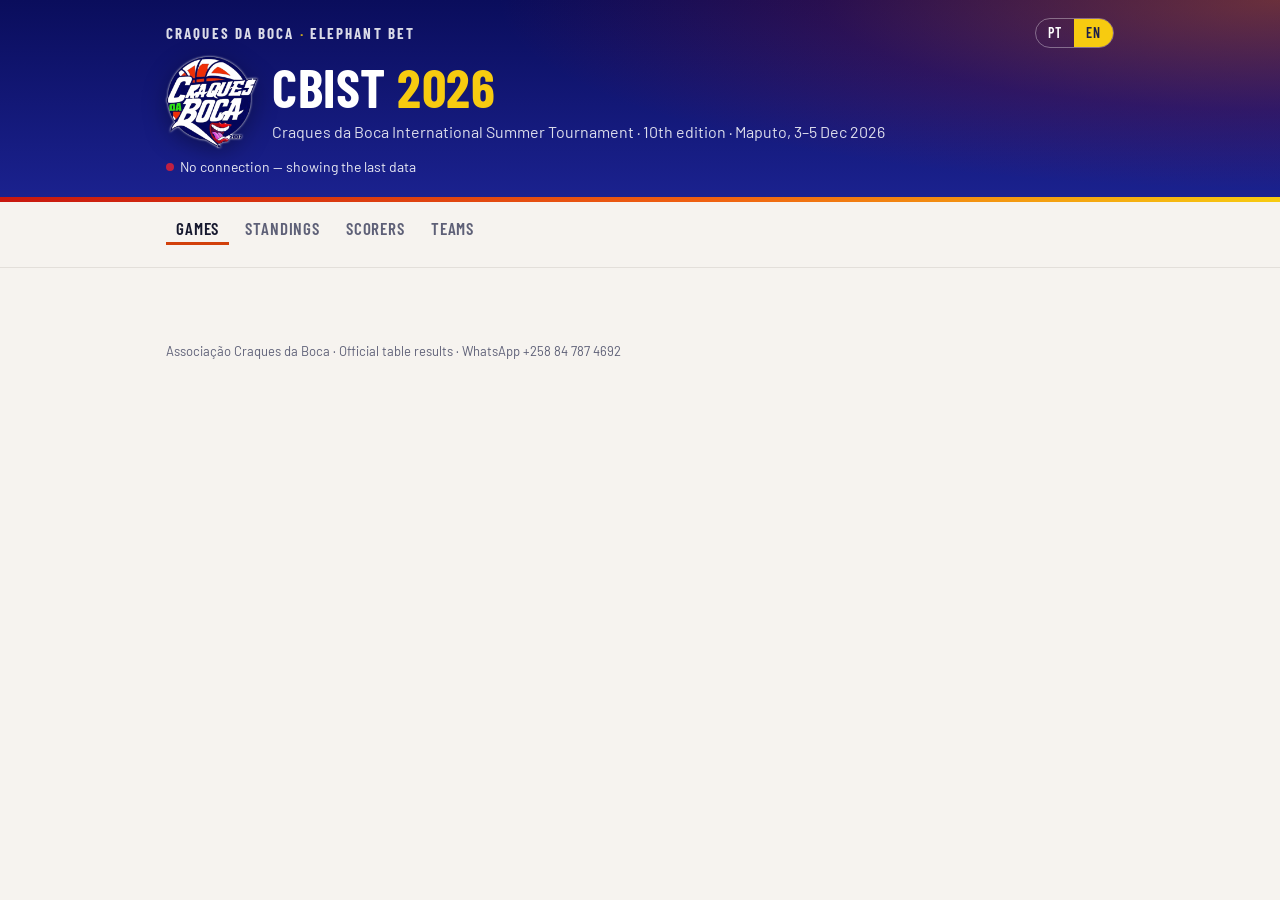
==== commit 523e6fdb: "Official Craques da Boca logo + brand navy (live page)" ====
--- a/index.html
+++ b/index.html
@@ -2,7 +2,7 @@
 <html lang="pt">
 <head>
 <meta charset="utf-8">
-<meta name="theme-color" content="#1B1F4B">
+<meta name="theme-color" content="#0A0D5C">
 <link rel="icon" type="image/png" href="logo.png">
 <link rel="apple-touch-icon" href="logo.png">
 <meta name="viewport" content="width=device-width, initial-scale=1, viewport-fit=cover">
@@ -14,21 +14,21 @@
 /* Layout: court-navy masthead, sticky category + tab bar, then one column of scoreboard cards / tables per category. */
 :root{
   --bg:#F6F3EF; --surface:#FFFFFF; --surface-2:#FAF8F5; --ink:#16182E; --muted:#5E6077; --line:#E3DFDA;
-  --accent:#D2400B; --accent-ink:#B23A06; --accent-soft:#FFE7D9; --court:#1B1F4B; --court-ink:#FFFFFF;
+  --accent:#D2400B; --accent-ink:#B23A06; --accent-soft:#FFE7D9; --court:#0A0D5C; --court-ink:#FFFFFF;
   --ok:#1E7A46; --ok-soft:#E3F3E9; --warn:#9A5B00; --warn-soft:#FFF1D6; --live:#D3213B; --live-soft:#FCE4E7;
   --font-display:"Barlow Condensed","Arial Narrow","Roboto Condensed",sans-serif;
   --font-body:"Barlow","Segoe UI",system-ui,-apple-system,sans-serif;
-  --court-2:#262C6B; --gold:#F7CB10; --on-accent:#FFFFFF; --fire:linear-gradient(90deg,#C8170F 0%,#EF6010 55%,#F7CB10 100%);
+  --court-2:#1B2290; --gold:#F7CB10; --on-accent:#FFFFFF; --fire:linear-gradient(90deg,#C8170F 0%,#EF6010 55%,#F7CB10 100%);
   color-scheme:light;
 }
 @media (prefers-color-scheme: dark){ :root:not([data-theme="light"]){
   --bg:#0E1026; --surface:#171A38; --surface-2:#1D2144; --ink:#F2F1F6; --muted:#A3A6C2; --line:#2D3263;
-  --accent:#FF7A2F; --accent-ink:#FF9F63; --accent-soft:#3B2016; --court:#161A44; --court-ink:#FFFFFF;
-  --ok:#4CC27F; --ok-soft:#173326; --warn:#E8A33A; --warn-soft:#3A2B12; --live:#FF4D63; --live-soft:#3B1A20; --court-2:#1F2560; --on-accent:#14163A; color-scheme:dark }}
+  --accent:#FF7A2F; --accent-ink:#FF9F63; --accent-soft:#3B2016; --court:#0A0D4A; --court-ink:#FFFFFF;
+  --ok:#4CC27F; --ok-soft:#173326; --warn:#E8A33A; --warn-soft:#3A2B12; --live:#FF4D63; --live-soft:#3B1A20; --court-2:#151B70; --on-accent:#14163A; color-scheme:dark }}
 :root[data-theme="dark"]{
   --bg:#0E1026; --surface:#171A38; --surface-2:#1D2144; --ink:#F2F1F6; --muted:#A3A6C2; --line:#2D3263;
-  --accent:#FF7A2F; --accent-ink:#FF9F63; --accent-soft:#3B2016; --court:#161A44; --court-ink:#FFFFFF;
-  --ok:#4CC27F; --ok-soft:#173326; --warn:#E8A33A; --warn-soft:#3A2B12; --live:#FF4D63; --live-soft:#3B1A20; --court-2:#1F2560; --on-accent:#14163A; color-scheme:dark }
+  --accent:#FF7A2F; --accent-ink:#FF9F63; --accent-soft:#3B2016; --court:#0A0D4A; --court-ink:#FFFFFF;
+  --ok:#4CC27F; --ok-soft:#173326; --warn:#E8A33A; --warn-soft:#3A2B12; --live:#FF4D63; --live-soft:#3B1A20; --court-2:#151B70; --on-accent:#14163A; color-scheme:dark }
 *{box-sizing:border-box}
 [hidden]{display:none!important}
 html,body{margin:0}
@@ -106,12 +106,12 @@
 header.mast::after,header.top::after{content:"";display:block;height:5px;background:var(--fire)}
 .idn{display:flex;align-items:center;gap:14px;min-width:0}
 .idn .tx{display:grid;gap:6px;min-width:0}
-.logo{width:76px;height:76px;flex:none;border-radius:50%;object-fit:contain;background:#fff;box-shadow:0 0 0 3px var(--gold),0 6px 18px rgba(0,0,0,.35)}
-header.top .logo{width:40px;height:40px;box-shadow:0 0 0 2px var(--gold)}
+.logo{width:92px;height:92px;flex:none;object-fit:contain;filter:drop-shadow(0 0 1px rgba(255,255,255,.9)) drop-shadow(0 6px 12px rgba(0,0,0,.35))}
+header.top .logo{width:46px;height:46px}
 .mast h1 span,header.top h1 span{color:var(--gold)}
 .brand b{color:var(--gold);font-weight:700}
 .lang button[aria-pressed="true"]{background:var(--gold);color:#1B1F4B}
-@media (max-width:420px){.logo{width:60px;height:60px}.brand{font-size:12.5px;letter-spacing:.1em}.chip{letter-spacing:.03em}}
+@media (max-width:420px){.logo{width:70px;height:70px}.brand{font-size:12.5px;letter-spacing:.1em}.chip{letter-spacing:.03em}}
 </style>
 </head>
 <body>
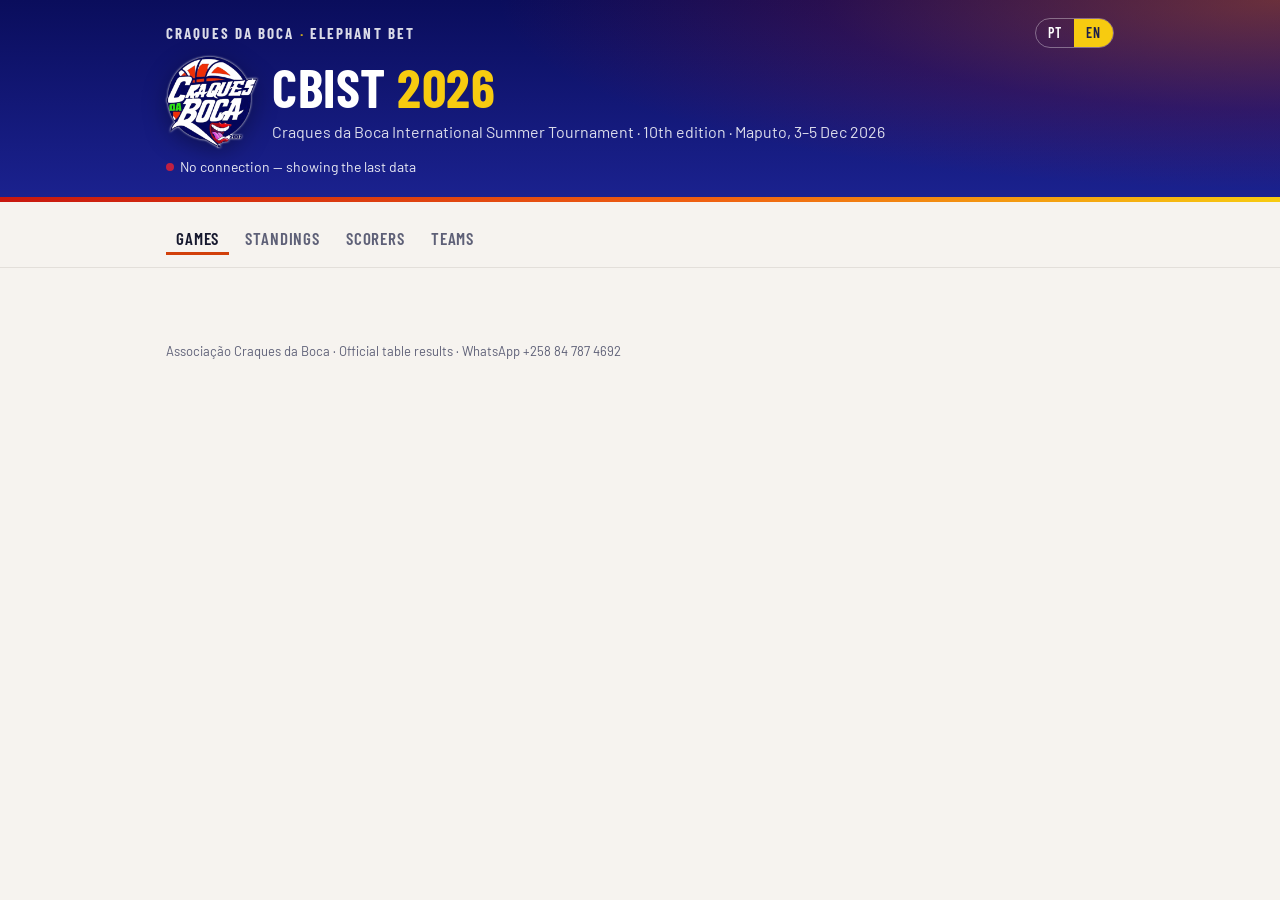
==== commit cc0e5308: "Live page: results grouped by category (games by day inside each category)" ====
--- a/index.html
+++ b/index.html
@@ -11,7 +11,7 @@
 <link rel="preconnect" href="https://fonts.gstatic.com" crossorigin>
 <link rel="stylesheet" href="https://fonts.googleapis.com/css2?family=Barlow+Condensed:wght@500;600;700&family=Barlow:wght@400;500;600&display=swap">
 <style>
-/* Layout: court-navy masthead, sticky category + tab bar, then one column of scoreboard cards / tables per category. */
+/* Layout: navy masthead, sticky category chips + tab bar, then one section per category (games by day, standings, scorers, teams). */
 :root{
   --bg:#F6F3EF; --surface:#FFFFFF; --surface-2:#FAF8F5; --ink:#16182E; --muted:#5E6077; --line:#E3DFDA;
   --accent:#D2400B; --accent-ink:#B23A06; --accent-soft:#FFE7D9; --court:#0A0D5C; --court-ink:#FFFFFF;
@@ -61,6 +61,14 @@
 .tabs button[aria-selected="true"]{color:var(--ink);box-shadow:inset 0 -3px 0 var(--accent);border-radius:0;background:transparent}
 main{padding-block:18px 56px;display:grid;gap:22px}
 h2.sec{margin:0;font:700 22px/1.1 var(--font-display);letter-spacing:.06em;text-transform:uppercase;display:flex;align-items:center;gap:10px}
+.cath .ctag{font:700 16px/1 var(--font-display);letter-spacing:.06em;padding:6px 9px;border-radius:6px;background:var(--accent);color:var(--on-accent)}
+.cath{flex-wrap:wrap;row-gap:4px}
+.cath .cn{font-size:20px;white-space:nowrap}
+.catblk{display:grid;gap:10px;padding-top:14px;border-top:2px solid var(--line)}
+.catblk:first-child{border-top:0;padding-top:0}
+h3.dia{margin:4px 0 0;font:600 14px/1 var(--font-display);letter-spacing:.09em;text-transform:uppercase;color:var(--muted);display:flex;gap:8px;align-items:center}
+h3.dia.vivo{color:var(--live)}
+.row button .dot{display:inline-block;width:7px;height:7px;border-radius:50%;background:var(--live);margin-left:6px;vertical-align:2px}
 h2.sec small{font:500 14px/1 var(--font-body);letter-spacing:0;text-transform:none;color:var(--muted)}
 .games{display:grid;gap:10px;grid-template-columns:repeat(auto-fill,minmax(290px,1fr))}
 .g{background:var(--surface);border:1px solid var(--line);border-radius:10px;padding:12px 14px;display:grid;gap:8px;min-width:0}
@@ -137,8 +145,8 @@
 </header>
 <nav class="bar" aria-label="Filtros">
   <div class="wrap">
+    <div class="row" id="cats" role="group" aria-label="Categoria"></div>
     <div class="row tabs" role="tablist" id="tabs"></div>
-    <div class="row" id="cats" role="group" aria-label="Categoria"></div>
   </div>
 </nav>
 <div class="wrap"><main id="main"></main></div>
@@ -168,6 +176,7 @@
     lid:{jog:"Jogador", eq:"Equipa", j:"J", pts:"Pts", ppj:"Pts/J", t3:"Triplos", t3j:"Tri/J", f:"Faltas"},
     critLid:"Totais e média por jogo. Pontos registados pela mesa no fim de cada período.",
     semPontos:"Ainda sem pontos individuais registados.",
+    resumo:(f,n)=>`${f} de ${n} ${n===1?"jogo terminado":"jogos terminados"}`,
     equipasN:(n)=>`${n} ${n===1?"equipa":"equipas"}`, conf:"Confirmada", pend:"Pagamento por confirmar",
     semEquipas:"Ainda sem inscrições nesta categoria.",
     rodape:"Associação Craques da Boca · Resultados oficiais da mesa · WhatsApp +258 84 787 4692", insc:"Inscrever uma equipa (até 9 Nov) →",
@@ -185,6 +194,7 @@
     lid:{jog:"Player", eq:"Team", j:"GP", pts:"Pts", ppj:"PPG", t3:"3PM", t3j:"3PM/G", f:"Fouls"},
     critLid:"Totals and per-game averages. Points entered by the table officials at the end of each quarter.",
     semPontos:"No individual points recorded yet.",
+    resumo:(f,n)=>`${f} of ${n} ${n===1?"game":"games"} played`,
     equipasN:(n)=>`${n} ${n===1?"team":"teams"}`, conf:"Confirmed", pend:"Payment pending",
     semEquipas:"No registrations in this category yet.",
     rodape:"Associação Craques da Boca · Official table results · WhatsApp +258 84 787 4692", insc:"Register a team (until 9 Nov) →",
@@ -244,6 +254,9 @@
 /* ---------------- cálculo ---------------- */
 const catNome = c => (DATA && DATA.categorias && DATA.categorias[c] && DATA.categorias[c].curto) || c;
 const ORDEM_CAT = ["M35","M40","M50","F30","F40","F50"];
+const catLongo = c => { const n = (DATA && DATA.categorias && DATA.categorias[c] && DATA.categorias[c].nome) || c;
+  return LANG === "en" ? n.replace(/^Masculino/, "Men").replace(/^Feminino/, "Women") : n; };
+const catHead = (c, extra) => `<h2 class="sec cath"><span class="ctag">${esc(catNome(c))}</span><span class="cn">${esc(catLongo(c))}</span>${extra ? ` <small>${extra}</small>` : ""}</h2>`;
 const cats = () => ORDEM_CAT.filter(c => DATA.equipas.some(e => e.cat === c) || DATA.jogos.some(g => g.cat === c));
 const jogado = g => g.estado === "Final" && n0(g.tc) !== null && n0(g.tf) !== null;
 function estatisticas(ids, jogos){
@@ -282,12 +295,12 @@
   const m = {"Ao vivo":["live",t().aoVivo],"Final":["fin",t().final],"Adiado":["",t().adiado],"Cancelado":["",t().cancelado]}[g.estado];
   return m ? `<span class="pill ${m[0]}">${m[1]}</span>` : `<span class="pill">${esc(g.hora || "—")}</span>`;
 }
-function cartao(g){
+function cartao(g, semCat){
   const tc = n0(g.tc), tf = n0(g.tf), tem = tc !== null && tf !== null, fim = g.estado === "Final" && tem;
   const per = (g.pc||[]).map((x,i) => (x === "" && (g.pf||[])[i] === "") ? null : `${t().q[i]} ${x === "" ? "–" : x}-${(g.pf||[])[i] === "" ? "–" : g.pf[i]}`).filter(Boolean);
   const fase = g.fase && g.fase !== "Grupos" ? (t().fase[g.fase] || g.fase) : (g.grupo ? `${t().grupo} ${esc(g.grupo)}` : "");
   return `<article class="g ${g.estado === "Ao vivo" ? "live" : ""}">
-    <div class="hd"><span><span class="pill cat">${esc(catNome(g.cat))}</span> ${esc(fase)}</span>
+    <div class="hd"><span>${semCat ? "" : `<span class="pill cat">${esc(catNome(g.cat))}</span> `}${esc(fase)}</span>
       <span>${g.hora && g.estado !== "Agendado" ? esc(g.hora) + " · " : ""}${g.campo ? esc(t().campo + " " + g.campo) + " · " : ""}${pillEstado(g)}</span></div>
     <div class="teams">
       <div class="t ${fim && tc < tf ? "lose" : ""}"><span class="nm">${esc(g.casaNome)}</span><span class="sc">${tem ? tc : ""}</span></div>
@@ -300,11 +313,18 @@
 function vJogos(){
   const js = DATA.jogos.filter(g => !CAT || g.cat === CAT);
   if (!js.length) return `<p class="empty">${t().semJogos}</p>`;
-  const vivos = js.filter(g => g.estado === "Ao vivo"), out = [];
-  if (vivos.length) out.push(`<section class="blk"><h2 class="sec">${t().aoVivo}</h2><div class="games">${vivos.map(cartao).join("")}</div></section>`);
-  const dias = [...new Set(js.map(g => g.data || ""))].sort((a,b) => (a===""?1:b===""?-1:a.localeCompare(b)));
-  dias.forEach(d => { const l = js.filter(g => (g.data||"") === d).sort((a,b) => (a.hora||"99").localeCompare(b.hora||"99") || a.id.localeCompare(b.id));
-    out.push(`<section class="blk"><h2 class="sec">${esc(fmtDia(d))} <small>${l.length}</small></h2><div class="games">${l.map(cartao).join("")}</div></section>`); });
+  const porHora = (a,b) => (a.hora||"99").localeCompare(b.hora||"99") || (a.campo||"").localeCompare(b.campo||"") || a.id.localeCompare(b.id);
+  const out = [];
+  cats().filter(c => !CAT || c === CAT).forEach(c => {
+    const l = js.filter(g => g.cat === c); if (!l.length) return;
+    const vivos = l.filter(g => g.estado === "Ao vivo").sort(porHora), resto = l.filter(g => g.estado !== "Ao vivo");
+    const dias = [...new Set(resto.map(g => g.data || ""))].sort((a,b) => (a===""?1:b===""?-1:a.localeCompare(b)));
+    let h = `<section class="catblk" id="sec-${c}">${catHead(c, t().resumo(l.filter(g => g.estado === "Final").length, l.length))}`;
+    if (vivos.length) h += `<h3 class="dia vivo">${t().aoVivo}</h3><div class="games">${vivos.map(g => cartao(g, true)).join("")}</div>`;
+    dias.forEach(d => { const dl = resto.filter(g => (g.data||"") === d).sort(porHora);
+      h += `<h3 class="dia">${esc(fmtDia(d))}</h3><div class="games">${dl.map(g => cartao(g, true)).join("")}</div>`; });
+    out.push(h + `</section>`);
+  });
   return out.join("");
 }
 function vClass(){
@@ -318,7 +338,7 @@
     grupos.forEach(gr => {
       const gi = ids.filter(i => (grupoDe[i] || "") === gr), gj = jg.filter(g => gi.includes(g.casa) && gi.includes(g.fora));
       const S = estatisticas(gi, gj), ord = ordenar(gi, gj, S, i => nomes[i] || i), h = t().cab;
-      out.push(`<section class="blk"><h2 class="sec">${esc(catNome(c))}${gr ? ` · ${t().grupo} ${esc(gr)}` : ""}</h2>
+      out.push(`<section class="blk">${catHead(c, gr ? `${t().grupo} ${esc(gr)}` : "")}
         <div class="tblw"><table><thead><tr><th>${h.pos}</th><th class="l">${h.eq}</th><th>${h.j}</th><th>${h.v}</th><th>${h.d}</th><th>${h.pts}</th><th>${h.pm}</th><th>${h.ps}</th><th>${h.dif}</th></tr></thead>
         <tbody>${ord.map((i,k) => { const s = S[i], dif = s.pm - s.ps; return `<tr><td class="pos">${k+1}</td><td class="l">${esc(nomes[i] || i)}</td><td>${s.j}</td><td>${s.v}</td><td>${s.d}</td><td class="pts">${s.pts}</td><td>${s.pm}</td><td>${s.ps}</td><td>${dif > 0 ? "+" : ""}${dif}</td></tr>`; }).join("")}</tbody></table></div></section>`);
     });
@@ -336,7 +356,7 @@
   cats().filter(c => !CAT || c === CAT).forEach(c => {
     const l = Object.values(P).filter(r => r.cat === c).sort((a,b) => b.pts - a.pts || (b.pts/b.jogos.size) - (a.pts/a.jogos.size) || a.nome.localeCompare(b.nome)).slice(0, 10);
     if (!l.length) return;
-    out.push(`<section class="blk"><h2 class="sec">${esc(catNome(c))}</h2><div class="tblw"><table>
+    out.push(`<section class="blk">${catHead(c, "")}<div class="tblw"><table>
       <thead><tr><th>#</th><th class="l">${h.jog}</th><th>${h.j}</th><th>${h.pts}</th><th>${h.ppj}</th><th>${h.t3}</th><th>${h.t3j}</th><th>${h.f}</th></tr></thead>
       <tbody>${l.map((r,k) => { const j = r.jogos.size; return `<tr><td class="pos">${k+1}</td><td class="l">${esc(r.nome)} <span class="sub">#${esc(r.cam)} · ${esc(nomeEq[r.insc] || r.insc)}</span></td><td>${j}</td><td class="pts">${r.pts}</td><td>${f1(r.pts/j)}</td><td>${r.tl3}</td><td>${f1(r.tl3/j)}</td><td>${r.f}</td></tr>`; }).join("")}</tbody></table></div></section>`);
   });
@@ -346,7 +366,7 @@
   const out = [];
   cats().filter(c => !CAT || c === CAT).forEach(c => {
     const l = DATA.equipas.filter(e => e.cat === c).sort((a,b) => a.clube.localeCompare(b.clube));
-    out.push(`<section class="blk"><h2 class="sec">${esc(catNome(c))} <small>${t().equipasN(l.length)}</small></h2>
+    out.push(`<section class="blk">${catHead(c, t().equipasN(l.length))}
       ${l.length ? `<div class="teamlist">${l.map(e => `<div class="tm"><span><b>${esc(e.clube)}</b><small>${esc(e.pais || "")}</small></span><span class="st ${e.estado === "confirmada" ? "ok" : "pend"}">${e.estado === "confirmada" ? t().conf : t().pend}</span></div>`).join("")}</div>` : `<p class="empty">${t().semEquipas}</p>`}</section>`);
   });
   return out.join("") || `<p class="empty">${t().semEquipas}</p>`;
@@ -368,7 +388,7 @@
   document.getElementById("auto").textContent = ENDPOINT ? x.auto : "";
   const dm = document.getElementById("demo"); dm.hidden = !DATA.demo; dm.textContent = x.demo;
   const cs = cats(); if (CAT && !cs.includes(CAT)) CAT = "";
-  document.getElementById("cats").innerHTML = [["",x.todas]].concat(cs.map(c => [c, catNome(c)])).map(([c,v]) => `<button type="button" id="cat-${c||"todas"}" aria-pressed="${c===CAT}" data-cat="${c}">${esc(v)}</button>`).join("");
+  document.getElementById("cats").innerHTML = [["",x.todas]].concat(cs.map(c => [c, catNome(c)])).map(([c,v]) => `<button type="button" id="cat-${c||"todas"}" aria-pressed="${c===CAT}" data-cat="${c}">${esc(v)}${DATA.jogos.some(g => g.estado === "Ao vivo" && (!c || g.cat === c)) ? `<span class="dot" title="${x.aoVivo}"></span>` : ""}</button>`).join("");
   document.querySelectorAll("#cats button").forEach(b => b.onclick = () => { CAT = b.dataset.cat; try { localStorage.setItem("cbist-cat", CAT); } catch(e) {} desenhar(); });
   document.getElementById("main").innerHTML = {jogos:vJogos, class:vClass, lideres:vLideres, equipas:vEquipas}[TAB]();
 }
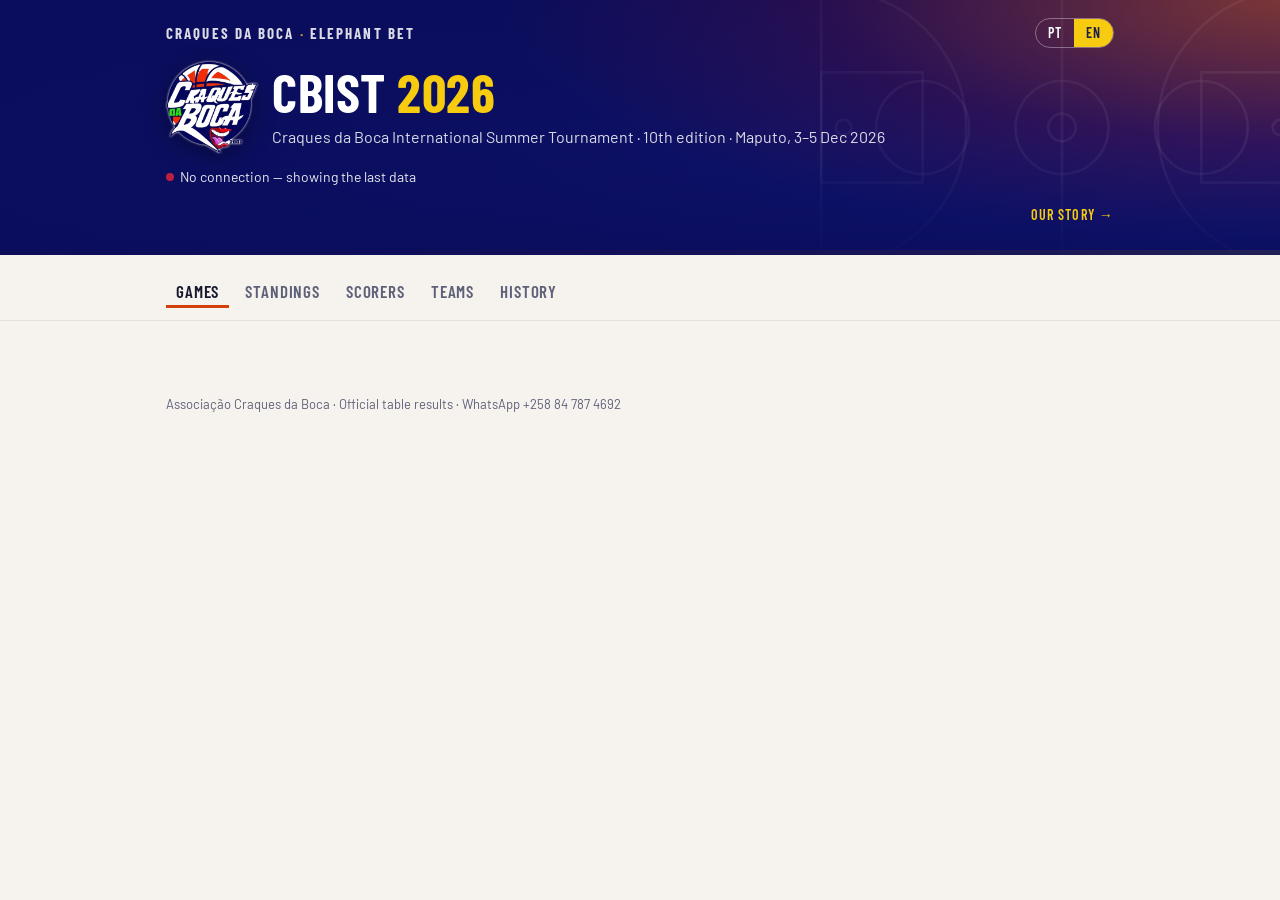
==== commit d8583671: "v2 Central: photo header that tells the Craques story, History tab, share buttons, countdown" ====
--- a/index.html
+++ b/index.html
@@ -10,6 +10,7 @@
 <link rel="preconnect" href="https://fonts.googleapis.com">
 <link rel="preconnect" href="https://fonts.gstatic.com" crossorigin>
 <link rel="stylesheet" href="https://fonts.googleapis.com/css2?family=Barlow+Condensed:wght@500;600;700&family=Barlow:wght@400;500;600&display=swap">
+<link rel="stylesheet" href="craques.css">
 <style>
 /* Layout: navy masthead, sticky category chips + tab bar, then one section per category (games by day, standings, scorers, teams). */
 :root{
@@ -66,6 +67,7 @@
 .cath .cn{font-size:20px;white-space:nowrap}
 .catblk{display:grid;gap:10px;padding-top:14px;border-top:2px solid var(--line)}
 .catblk:first-child{border-top:0;padding-top:0}
+.empty.mini{padding:10px 14px;font-size:14px;border-style:dashed}
 h3.dia{margin:4px 0 0;font:600 14px/1 var(--font-display);letter-spacing:.09em;text-transform:uppercase;color:var(--muted);display:flex;gap:8px;align-items:center}
 h3.dia.vivo{color:var(--live)}
 .row button .dot{display:inline-block;width:7px;height:7px;border-radius:50%;background:var(--live);margin-left:6px;vertical-align:2px}
@@ -119,6 +121,10 @@
 .mast h1 span,header.top h1 span{color:var(--gold)}
 .brand b{color:var(--gold);font-weight:700}
 .lang button[aria-pressed="true"]{background:var(--gold);color:#1B1F4B}
+@media (min-width:700px){.mast .wrap{min-height:250px;align-content:space-between}}
+#conta:empty{display:none}
+#conta{font:600 13px/1 var(--font-display);letter-spacing:.08em;text-transform:uppercase;padding:5px 8px;border-radius:999px;background:var(--gold);color:#1B1F4B}
+.g .ft{display:flex;justify-content:flex-end;margin-top:-2px}
 @media (max-width:420px){.logo{width:70px;height:70px}.brand{font-size:12.5px;letter-spacing:.1em}.chip{letter-spacing:.03em}}
 </style>
 </head>
@@ -139,7 +145,8 @@
       <p id="sub">Craques da Boca International Summer Tournament · 10.ª edição · Maputo, 3–5 Dez 2026</p>
       </div>
     </div>
-    <div class="meta"><span class="pulse" id="pulse"><i></i><span id="upd">A carregar…</span></span><span id="auto"></span></div>
+    <div class="meta"><span class="pulse" id="pulse"><i></i><span id="upd">A carregar…</span></span><span id="auto"></span><span id="conta"></span></div>
+    <div class="hero-foot"><p class="hero-cap" id="hero-cap"></p><span class="hero-ctl" id="hero-ctl"></span><a class="hero-link" id="link-hist" href="#historia">A nossa história →</a></div>
     <div class="demo" id="demo" hidden></div>
   </div>
 </header>
@@ -152,6 +159,7 @@
 <div class="wrap"><main id="main"></main></div>
 <div class="wrap"><footer><span id="foot"></span> <a id="link-insc" href="inscricao/index.html" hidden></a></footer></div>
 
+<script src="historia.js"></script>
 <script>
 /* ========================= CONFIGURAÇÃO =========================
    API = URL /exec da Web App do Apps Script (o mesmo nas três páginas).
@@ -164,7 +172,9 @@
 
 const L = {
   pt: { sub:"Craques da Boca International Summer Tournament · 10.ª edição · Maputo, 3–5 Dez 2026",
-    tabs:{jogos:"Jogos", class:"Classificação", lideres:"Marcadores", equipas:"Equipas"}, todas:"Todas",
+    tabs:{jogos:"Jogos", class:"Classificação", lideres:"Marcadores", equipas:"Equipas", historia:"História"}, todas:"Todas",
+    hist:"A nossa história →", partilhar:"Partilhar", copiado:"Copiado — cole no WhatsApp",
+    faltam:(n)=>n === 1 ? "Falta 1 dia" : `Faltam ${n} dias`, diaN:(n)=>`Dia ${n} de 3`, vs:"vs", per:(n)=>`${n}.º período`,
     carregando:"A carregar…", act:(h)=>`Actualizado às ${h}`, auto:`Actualiza sozinho a cada ${REFRESH_S} s`, falha:"Sem ligação — a mostrar os últimos dados",
     demo:"Demonstração com dados de exemplo: jogos, resultados e jogadores são fictícios. As equipas são as da lista de confirmações de 6 Out.",
     aoVivo:"Ao vivo", final:"Final", agendado:"Agendado", adiado:"Adiado", cancelado:"Cancelado", porMarcar:"Data por marcar",
@@ -179,10 +189,15 @@
     resumo:(f,n)=>`${f} de ${n} ${n===1?"jogo terminado":"jogos terminados"}`,
     equipasN:(n)=>`${n} ${n===1?"equipa":"equipas"}`, conf:"Confirmada", pend:"Pagamento por confirmar",
     semEquipas:"Ainda sem inscrições nesta categoria.",
+    catSemJogos:"Ainda sem jogos nesta categoria. O calendário sai depois do fecho das inscrições (9 Nov).",
+    catSemClass:"A classificação aparece quando houver jogos nesta categoria.",
+    catSemPontos:"Ainda sem pontos registados nesta categoria.",
     rodape:"Associação Craques da Boca · Resultados oficiais da mesa · WhatsApp +258 84 787 4692", insc:"Inscrever uma equipa (até 9 Nov) →",
     dias:["Dom","Seg","Ter","Qua","Qui","Sex","Sáb"], meses:["Jan","Fev","Mar","Abr","Mai","Jun","Jul","Ago","Set","Out","Nov","Dez"]},
   en: { sub:"Craques da Boca International Summer Tournament · 10th edition · Maputo, 3–5 Dec 2026",
-    tabs:{jogos:"Games", class:"Standings", lideres:"Scorers", equipas:"Teams"}, todas:"All",
+    tabs:{jogos:"Games", class:"Standings", lideres:"Scorers", equipas:"Teams", historia:"History"}, todas:"All",
+    hist:"Our story →", partilhar:"Share", copiado:"Copied — paste it in WhatsApp",
+    faltam:(n)=>n === 1 ? "1 day to go" : `${n} days to go`, diaN:(n)=>`Day ${n} of 3`, vs:"vs", per:(n)=>`Q${n}`,
     carregando:"Loading…", act:(h)=>`Updated at ${h}`, auto:`Refreshes every ${REFRESH_S} s`, falha:"No connection — showing the last data",
     demo:"Demo with sample data: games, scores and players are fictional. Teams are those on the 6 Oct confirmation list.",
     aoVivo:"Live", final:"Final", agendado:"Scheduled", adiado:"Postponed", cancelado:"Cancelled", porMarcar:"Date to be set",
@@ -197,12 +212,19 @@
     resumo:(f,n)=>`${f} of ${n} ${n===1?"game":"games"} played`,
     equipasN:(n)=>`${n} ${n===1?"team":"teams"}`, conf:"Confirmed", pend:"Payment pending",
     semEquipas:"No registrations in this category yet.",
+    catSemJogos:"No games in this category yet. The schedule comes out after registration closes (9 Nov).",
+    catSemClass:"Standings appear once this category has games.",
+    catSemPontos:"No points recorded in this category yet.",
     rodape:"Associação Craques da Boca · Official table results · WhatsApp +258 84 787 4692", insc:"Register a team (until 9 Nov) →",
     dias:["Sun","Mon","Tue","Wed","Thu","Fri","Sat"], meses:["Jan","Feb","Mar","Apr","May","Jun","Jul","Aug","Sep","Oct","Nov","Dec"]}
 };
 let LANG = "pt", TAB = "jogos", CAT = "", DATA = null, falhou = false;
 try { LANG = localStorage.getItem("cbist-lang") || (/^pt/i.test(navigator.language) ? "pt" : "en"); CAT = localStorage.getItem("cbist-cat") || ""; } catch(e) {}
-if (["jogos","class","lideres","equipas"].includes(location.hash.slice(1))) TAB = location.hash.slice(1);
+const TABS = ["jogos","class","lideres","equipas","historia"];
+if (TABS.includes(location.hash.slice(1))) TAB = location.hash.slice(1);
+const HIST = window.CBIST_HISTORIA || null;
+const PAGINA = location.href.split("#")[0].split("?")[0];
+const INICIO = new Date("2026-12-03T00:00:00+02:00"), PRAZO = new Date("2026-11-09T23:59:59+02:00");
 const t = () => L[LANG];
 const esc = s => String(s ?? "").replace(/[&<>"]/g, c => ({"&":"&amp;","<":"&lt;",">":"&gt;",'"':"&quot;"}[c]));
 const n0 = v => (v === "" || v === null || v === undefined) ? null : Number(v);
@@ -257,7 +279,7 @@
 const catLongo = c => { const n = (DATA && DATA.categorias && DATA.categorias[c] && DATA.categorias[c].nome) || c;
   return LANG === "en" ? n.replace(/^Masculino/, "Men").replace(/^Feminino/, "Women") : n; };
 const catHead = (c, extra) => `<h2 class="sec cath"><span class="ctag">${esc(catNome(c))}</span><span class="cn">${esc(catLongo(c))}</span>${extra ? ` <small>${extra}</small>` : ""}</h2>`;
-const cats = () => ORDEM_CAT.filter(c => DATA.equipas.some(e => e.cat === c) || DATA.jogos.some(g => g.cat === c));
+const cats = () => ORDEM_CAT.filter(c => !DATA.categorias || DATA.categorias[c] || DATA.equipas.some(e => e.cat === c) || DATA.jogos.some(g => g.cat === c));
 const jogado = g => g.estado === "Final" && n0(g.tc) !== null && n0(g.tf) !== null;
 function estatisticas(ids, jogos){
   const S = {}; ids.forEach(i => S[i] = {id:i, j:0, v:0, d:0, pts:0, pm:0, ps:0});
@@ -308,15 +330,16 @@
     </div>
     ${per.length ? `<div class="qs">${per.map(esc).join("<span aria-hidden='true'>·</span>")}</div>` : ""}
     ${g.notas && !/^Ronda \d+$/.test(g.notas) ? `<div class="qs">${esc(g.notas)}</div>` : ""}
+    ${g.casaNome && g.foraNome ? `<div class="ft"><button type="button" class="share" data-share="${esc(g.id)}">${t().partilhar} ↗</button></div>` : ""}
   </article>`;
 }
 function vJogos(){
   const js = DATA.jogos.filter(g => !CAT || g.cat === CAT);
-  if (!js.length) return `<p class="empty">${t().semJogos}</p>`;
   const porHora = (a,b) => (a.hora||"99").localeCompare(b.hora||"99") || (a.campo||"").localeCompare(b.campo||"") || a.id.localeCompare(b.id);
   const out = [];
   cats().filter(c => !CAT || c === CAT).forEach(c => {
-    const l = js.filter(g => g.cat === c); if (!l.length) return;
+    const l = js.filter(g => g.cat === c);
+    if (!l.length) { out.push(`<section class="catblk" id="sec-${c}">${catHead(c, t().equipasN(DATA.equipas.filter(e => e.cat === c).length))}<p class="empty mini">${t().catSemJogos}</p></section>`); return; }
     const vivos = l.filter(g => g.estado === "Ao vivo").sort(porHora), resto = l.filter(g => g.estado !== "Ao vivo");
     const dias = [...new Set(resto.map(g => g.data || ""))].sort((a,b) => (a===""?1:b===""?-1:a.localeCompare(b)));
     let h = `<section class="catblk" id="sec-${c}">${catHead(c, t().resumo(l.filter(g => g.estado === "Final").length, l.length))}`;
@@ -334,6 +357,7 @@
     const nomes = {}; eqs.forEach(e => nomes[e.id] = e.clube); jg.forEach(g => { nomes[g.casa] = nomes[g.casa] || g.casaNome; nomes[g.fora] = nomes[g.fora] || g.foraNome; });
     const grupoDe = {}; jg.forEach(g => { if (g.grupo) { grupoDe[g.casa] = grupoDe[g.casa] || g.grupo; grupoDe[g.fora] = grupoDe[g.fora] || g.grupo; } });
     const ids = [...new Set(eqs.map(e => e.id).concat(jg.flatMap(g => [g.casa, g.fora])))].filter(Boolean);
+    if (!ids.length) { out.push(`<section class="blk">${catHead(c, "")}<p class="empty mini">${t().catSemClass}</p></section>`); return; }
     const grupos = [...new Set(ids.map(i => grupoDe[i] || ""))].sort();
     grupos.forEach(gr => {
       const gi = ids.filter(i => (grupoDe[i] || "") === gr), gj = jg.filter(g => gi.includes(g.casa) && gi.includes(g.fora));
@@ -343,7 +367,7 @@
         <tbody>${ord.map((i,k) => { const s = S[i], dif = s.pm - s.ps; return `<tr><td class="pos">${k+1}</td><td class="l">${esc(nomes[i] || i)}</td><td>${s.j}</td><td>${s.v}</td><td>${s.d}</td><td class="pts">${s.pts}</td><td>${s.pm}</td><td>${s.ps}</td><td>${dif > 0 ? "+" : ""}${dif}</td></tr>`; }).join("")}</tbody></table></div></section>`);
     });
   });
-  return out.length ? out.join("") + `<p class="note">${t().critClass}</p>` : `<p class="empty">${t().semEquipas}</p>`;
+  return out.join("") + `<p class="note">${t().critClass}</p>`;
 }
 function vLideres(){
   const jogoDe = {}; DATA.jogos.forEach(g => jogoDe[g.id] = g);
@@ -355,12 +379,12 @@
   const out = [], h = t().lid, f1 = v => v.toLocaleString(LANG === "en" ? "en-GB" : "pt-PT", {minimumFractionDigits:1, maximumFractionDigits:1});
   cats().filter(c => !CAT || c === CAT).forEach(c => {
     const l = Object.values(P).filter(r => r.cat === c).sort((a,b) => b.pts - a.pts || (b.pts/b.jogos.size) - (a.pts/a.jogos.size) || a.nome.localeCompare(b.nome)).slice(0, 10);
-    if (!l.length) return;
+    if (!l.length) { out.push(`<section class="blk">${catHead(c, "")}<p class="empty mini">${t().catSemPontos}</p></section>`); return; }
     out.push(`<section class="blk">${catHead(c, "")}<div class="tblw"><table>
       <thead><tr><th>#</th><th class="l">${h.jog}</th><th>${h.j}</th><th>${h.pts}</th><th>${h.ppj}</th><th>${h.t3}</th><th>${h.t3j}</th><th>${h.f}</th></tr></thead>
       <tbody>${l.map((r,k) => { const j = r.jogos.size; return `<tr><td class="pos">${k+1}</td><td class="l">${esc(r.nome)} <span class="sub">#${esc(r.cam)} · ${esc(nomeEq[r.insc] || r.insc)}</span></td><td>${j}</td><td class="pts">${r.pts}</td><td>${f1(r.pts/j)}</td><td>${r.tl3}</td><td>${f1(r.tl3/j)}</td><td>${r.f}</td></tr>`; }).join("")}</tbody></table></div></section>`);
   });
-  return out.length ? out.join("") + `<p class="note">${t().critLid}</p>` : `<p class="empty">${t().semPontos}</p>`;
+  return out.join("") + `<p class="note">${t().critLid}</p>`;
 }
 function vEquipas(){
   const out = [];
@@ -371,8 +395,40 @@
   });
   return out.join("") || `<p class="empty">${t().semEquipas}</p>`;
 }
+function vHistoria(){
+  if (!HIST) return `<p class="empty">—</p>`;
+  return HIST.vistaHistoria(LANG, {inscricaoAberta: new Date() <= PRAZO, linkInscricao: "inscricao/"});
+}
+function textoJogo(g){
+  const x = t(), tc = n0(g.tc), tf = n0(g.tf), tem = tc !== null && tf !== null;
+  const fase = g.fase && g.fase !== "Grupos" ? (x.fase[g.fase] || g.fase) : (g.grupo ? `${x.grupo} ${g.grupo}` : "");
+  const cab = [catNome(g.cat), fase].filter(Boolean).join(" · ");
+  let est = "";
+  if (g.estado === "Final") est = x.final;
+  else if (g.estado === "Ao vivo") { const q = (g.pc||[]).filter((v,i) => v !== "" || (g.pf||[])[i] !== "").length; est = `🔴 ${x.aoVivo}${q ? " · " + x.per(q) : ""}`; }
+  else est = [fmtDia(g.data), g.hora, g.campo ? `${x.campo} ${g.campo}` : ""].filter(Boolean).join(" · ");
+  const linha = tem && g.estado !== "Agendado" ? `${g.casaNome} ${tc}–${tf} ${g.foraNome}` : `${g.casaNome} ${x.vs} ${g.foraNome}`;
+  return `🏀 CBIST 2026 · ${cab}\n${est}\n*${linha}*\n${PAGINA}#jogos`;
+}
+async function partilhar(texto){
+  try { if (navigator.share) { await navigator.share({text: texto}); return; } } catch(e) { if (e && e.name === "AbortError") return; }
+  const w = window.open("https://wa.me/?text=" + encodeURIComponent(texto), "_blank", "noopener");
+  if (!w) { try { await navigator.clipboard.writeText(texto); alertaCurto(t().copiado); } catch(e) {} }
+}
+function alertaCurto(msg){ const el = document.getElementById("upd"); const v = el.textContent; el.textContent = msg; setTimeout(() => el.textContent = v, 2500); }
+function contagem(){
+  const x = t(), agora = new Date(), dia = 864e5;
+  if (agora < INICIO) return x.faltam(Math.ceil((INICIO - agora) / dia));
+  const n = Math.floor((agora - INICIO) / dia) + 1;
+  return n <= 3 ? x.diaN(n) : "";
+}
+let HERO = null;
 function desenhar(){
   const x = t();
+  document.getElementById("conta").textContent = contagem();
+  document.getElementById("link-hist").textContent = x.hist;
+  document.getElementById("link-hist").hidden = TAB === "historia";
+  document.getElementById("cats").hidden = TAB === "historia";
   document.documentElement.lang = LANG;
   document.getElementById("sub").textContent = x.sub;
   document.querySelectorAll(".lang button").forEach(b => b.setAttribute("aria-pressed", b.dataset.lang === LANG));
@@ -381,7 +437,9 @@
   document.getElementById("foot").textContent = x.rodape;
   const li = document.getElementById("link-insc"); li.textContent = x.insc; li.hidden = new Date() > new Date("2026-11-09T23:59:59+02:00");
   const pulse = document.getElementById("pulse");
-  if (!DATA){ document.getElementById("upd").textContent = falhou ? x.falha : x.carregando; pulse.classList.toggle("err", falhou); return; }
+  if (TAB === "historia") pintar();
+  if (!DATA){ const mn = document.getElementById("main"); if (TAB !== "historia" && mn.dataset.k) { mn.innerHTML = ""; mn.dataset.k = ""; }
+    document.getElementById("upd").textContent = falhou ? x.falha : x.carregando; pulse.classList.toggle("err", falhou); return; }
   const g = new Date(DATA.gerado || Date.now());
   document.getElementById("upd").textContent = falhou ? x.falha : x.act(isNaN(g) ? "" : g.toLocaleTimeString(LANG === "en" ? "en-GB" : "pt-PT", {hour:"2-digit", minute:"2-digit", second:"2-digit"}));
   pulse.classList.toggle("err", falhou);
@@ -390,9 +448,25 @@
   const cs = cats(); if (CAT && !cs.includes(CAT)) CAT = "";
   document.getElementById("cats").innerHTML = [["",x.todas]].concat(cs.map(c => [c, catNome(c)])).map(([c,v]) => `<button type="button" id="cat-${c||"todas"}" aria-pressed="${c===CAT}" data-cat="${c}">${esc(v)}${DATA.jogos.some(g => g.estado === "Ao vivo" && (!c || g.cat === c)) ? `<span class="dot" title="${x.aoVivo}"></span>` : ""}</button>`).join("");
   document.querySelectorAll("#cats button").forEach(b => b.onclick = () => { CAT = b.dataset.cat; try { localStorage.setItem("cbist-cat", CAT); } catch(e) {} desenhar(); });
-  document.getElementById("main").innerHTML = {jogos:vJogos, class:vClass, lideres:vLideres, equipas:vEquipas}[TAB]();
-}
-document.querySelectorAll(".lang button").forEach(b => b.addEventListener("click", () => { LANG = b.dataset.lang; try { localStorage.setItem("cbist-lang", LANG); } catch(e) {} desenhar(); }));
+  pintar();
+}
+// A História não depende dos resultados: só se volta a desenhar quando muda o idioma (as fotos não piscam a cada 30 s).
+function pintar(){
+  const main = document.getElementById("main");
+  if (TAB === "historia") { const k = "historia|" + LANG; if (main.dataset.k !== k) { main.innerHTML = vHistoria(); main.dataset.k = k; } return; }
+  main.dataset.k = "";
+  main.innerHTML = {jogos:vJogos, class:vClass, lideres:vLideres, equipas:vEquipas}[TAB]();
+}
+function irPara(tab){ if (!TABS.includes(tab)) return; TAB = tab; history.replaceState(null, "", "#" + TAB); desenhar();
+  const h = document.querySelector("header.mast").offsetHeight; if (window.scrollY > h) window.scrollTo({top: h}); }
+document.querySelectorAll(".lang button").forEach(b => b.addEventListener("click", () => { LANG = b.dataset.lang; try { localStorage.setItem("cbist-lang", LANG); } catch(e) {} desenhar(); if (HERO) HERO.refresh(); }));
+document.getElementById("link-hist").addEventListener("click", e => { e.preventDefault(); irPara("historia"); });
+window.addEventListener("hashchange", () => { const h = location.hash.slice(1); if (TABS.includes(h) && h !== TAB) { TAB = h; desenhar(); } });
+document.getElementById("main").addEventListener("click", e => {
+  const s = e.target.closest(".share"); if (s && DATA) { const g = DATA.jogos.find(j => j.id === s.dataset.share); if (g) partilhar(textoJogo(g)); return; }
+  const a = e.target.closest("a[data-tab]"); if (a) { e.preventDefault(); irPara(a.dataset.tab); }
+});
+if (HIST) { HIST.textura(); HERO = HIST.capa(document.querySelector("header.mast"), HIST.dados.capa, () => LANG); HIST.ligarZoom(document.getElementById("main"), () => LANG); }
 desenhar(); carregar(); agendar();
 </script>
 </body>
--- a/craques.css
+++ b/craques.css
@@ -0,0 +1,128 @@
+/* =====================================================================
+   CBIST — fundos fotográficos e «A nossa história»
+   Partilhado pela Central (index.html) e pela Inscrição (inscricao/).
+   Usa as variáveis de cor de cada página (--court, --gold, --fire, …).
+   ===================================================================== */
+
+/* ---------- cabeçalho com fotografia ---------- */
+header.mast{position:relative;overflow:hidden;isolation:isolate}
+header.mast > .wrap{position:relative;z-index:2}
+.hero-bg{position:absolute;inset:0;z-index:0;overflow:hidden;background:transparent}
+.hero-bg .sl{position:absolute;inset:0;opacity:0;transition:opacity 1.6s ease}
+.hero-bg .sl.on{opacity:1}
+.hero-bg img{width:100%;height:100%;object-fit:cover;display:block;transform:scale(1.02)}
+.hero-bg .sl.on img{animation:kb 9s ease-out both}
+@keyframes kb{from{transform:scale(1.02)}to{transform:scale(1.1)}}
+@media (prefers-reduced-motion: reduce){.hero-bg .sl{transition:none}.hero-bg .sl.on img{animation:none}}
+/* véu azul-marinho: o texto fica sempre legível, com ou sem foto */
+.hero-bg::after{content:"";position:absolute;inset:0;z-index:1;pointer-events:none;
+  background:
+    radial-gradient(85% 130% at 100% 0%,rgba(239,96,16,.32) 0%,rgba(200,23,15,.10) 42%,transparent 72%),
+    linear-gradient(90deg,rgba(10,13,92,.94) 0%,rgba(10,13,92,.80) 42%,rgba(10,13,92,.42) 100%),
+    linear-gradient(0deg,rgba(10,13,92,.85) 0%,rgba(10,13,92,0) 45%)}
+@media (max-width:640px){
+  .hero-bg::after{background:
+    radial-gradient(85% 130% at 100% 0%,rgba(239,96,16,.30) 0%,transparent 70%),
+    linear-gradient(180deg,rgba(10,13,92,.70) 0%,rgba(10,13,92,.86) 60%,rgba(10,13,92,.94) 100%)}
+}
+/* sem fotografias: linhas de um campo de basquetebol, em vez de um vazio */
+.hero-bg.vazio{background:var(--court-art) no-repeat right -40px center / auto 135%}
+@media (max-width:640px){.hero-bg.vazio{background-position:right -140px center}}
+:root{--court-art:url("data:image/svg+xml,%3Csvg xmlns='http://www.w3.org/2000/svg' viewBox='0 0 600 400' fill='none' stroke='%23ffffff' stroke-opacity='.13' stroke-width='3'%3E%3Crect x='20' y='20' width='560' height='360' rx='4'/%3E%3Cline x1='300' y1='20' x2='300' y2='380'/%3E%3Ccircle cx='300' cy='200' r='54'/%3E%3Ccircle cx='300' cy='200' r='16'/%3E%3Crect x='20' y='136' width='118' height='128'/%3E%3Ccircle cx='138' cy='200' r='54'/%3E%3Cpath d='M20 46 H72 A160 160 0 0 1 72 354 H20'/%3E%3Crect x='462' y='136' width='118' height='128'/%3E%3Ccircle cx='462' cy='200' r='54'/%3E%3Cpath d='M580 46 H528 A160 160 0 0 0 528 354 H580'/%3E%3Ccircle cx='46' cy='200' r='9'/%3E%3Ccircle cx='554' cy='200' r='9'/%3E%3C/svg%3E")}
+
+/* legenda da fotografia (conta a história) + controlos */
+.hero-foot{display:flex;align-items:center;justify-content:space-between;gap:10px;flex-wrap:wrap;min-height:30px}
+.hero-cap:empty{display:none}
+.hero-cap{margin:0;font-size:13.5px;line-height:1.35;opacity:.95;display:flex;gap:8px;align-items:baseline;min-width:0;max-width:62ch}
+.hero-cap b{font:700 13px/1 var(--font-display);letter-spacing:.1em;text-transform:uppercase;color:var(--gold);white-space:nowrap}
+.hero-ctl{display:flex;align-items:center;gap:6px;margin-left:auto}
+.hero-ctl .dots{display:flex;gap:5px}
+.hero-ctl .dots button{all:unset;cursor:pointer;width:18px;height:4px;border-radius:2px;background:rgba(255,255,255,.35)}
+.hero-ctl .dots button[aria-current="true"]{background:var(--gold)}
+.hero-ctl .pp{all:unset;cursor:pointer;width:26px;height:26px;border-radius:50%;display:grid;place-items:center;border:1px solid rgba(255,255,255,.4);font-size:11px;line-height:1}
+.hero-ctl button:focus-visible{outline:2px solid var(--gold);outline-offset:2px}
+.hero-link{color:var(--gold);font:600 14px/1 var(--font-display);letter-spacing:.08em;text-transform:uppercase;text-decoration:none;white-space:nowrap}
+.hero-link:hover{text-decoration:underline}
+
+/* ---------- fundo da página: textura muito leve ---------- */
+body.craques{position:relative}
+body.craques::before{content:"";position:fixed;inset:0;z-index:-1;pointer-events:none;
+  background:var(--textura,none) center/cover no-repeat,var(--court-art) no-repeat right -260px bottom -120px / 980px auto;
+  opacity:.06;filter:grayscale(1)}
+@media (prefers-color-scheme: dark){:root:not([data-theme="light"]) body.craques::before{opacity:.10}}
+:root[data-theme="dark"] body.craques::before{opacity:.10}
+
+/* ---------- molduras de fotografia em falta (modo guia ?guia=1) ---------- */
+.guia-banner{background:#FFF1D6;color:#3A2600;border:1px solid #9A5B00;border-radius:8px;padding:10px 12px;font-size:14px}
+.vaga{position:relative;display:grid;place-content:center;gap:4px;text-align:center;padding:14px;
+  background:var(--court-art) center/cover no-repeat,linear-gradient(160deg,var(--court) 0%,var(--court-2) 100%);color:#fff;
+  border:2px dashed var(--gold);border-radius:10px;min-height:120px}
+.vaga b{font:700 14px/1.1 var(--font-display);letter-spacing:.1em;text-transform:uppercase;color:var(--gold)}
+.vaga span{font-size:13px;line-height:1.35;opacity:.95;max-width:42ch}
+
+/* ---------- Inscrição: «Porquê jogar o CBIST» ---------- */
+.porque{display:grid;gap:12px}
+.porque-top{display:flex;justify-content:space-between;align-items:baseline;gap:10px;flex-wrap:wrap}
+section.card.porque h2,.porque h2{margin:0;font:700 clamp(19px,4.6vw,24px)/1.1 var(--font-display);letter-spacing:.04em;text-transform:uppercase;display:block}
+.nums{display:flex;gap:8px 18px;flex-wrap:wrap}
+.nums div{display:grid;line-height:1}
+.nums b{font:700 30px/1 var(--font-display);color:var(--accent-ink);font-variant-numeric:tabular-nums}
+.nums span{font-size:13px;color:var(--muted)}
+.tiles{display:grid;gap:10px;grid-auto-flow:column;grid-auto-columns:minmax(150px,1fr);overflow-x:auto;scroll-snap-type:x mandatory;scrollbar-width:none;padding-bottom:2px}
+.tiles::-webkit-scrollbar{display:none}
+.tile{position:relative;scroll-snap-align:start;border-radius:10px;overflow:hidden;aspect-ratio:4/5;min-height:170px;margin:0;
+  background:var(--court-art) center/240% auto no-repeat,linear-gradient(160deg,var(--court) 0%,var(--court-2) 100%)}
+.tile img{position:absolute;inset:0;width:100%;height:100%;object-fit:cover}
+.tile figcaption{position:absolute;inset:auto 0 0 0;padding:28px 10px 10px;color:#fff;
+  background:linear-gradient(0deg,rgba(10,13,92,.92) 0%,rgba(10,13,92,0) 100%);display:grid;gap:2px}
+.tile figcaption b{font:700 18px/1 var(--font-display);letter-spacing:.06em;text-transform:uppercase}
+.tile figcaption span{font-size:12.5px;line-height:1.3;opacity:.92}
+.tile.vaga{aspect-ratio:4/5;min-height:170px;padding:10px}
+@media (min-width:760px){.tiles{grid-auto-flow:row;grid-template-columns:repeat(4,1fr)}.tile{aspect-ratio:1}}
+
+/* ---------- Central: separador «História» ---------- */
+.hist{display:grid;gap:22px}
+.hist-intro{display:grid;gap:12px;background:var(--surface);border:1px solid var(--line);border-radius:12px;padding:18px}
+.hist-intro p{margin:0;max-width:68ch}
+.linha{list-style:none;margin:0;padding:0 0 0 22px;display:grid;gap:14px;position:relative}
+.linha::before{content:"";position:absolute;left:7px;top:8px;bottom:8px;width:3px;border-radius:2px;background:var(--fire)}
+.ed{position:relative;background:var(--surface);border:1px solid var(--line);border-radius:12px;display:grid;grid-template-columns:minmax(0,1fr)}
+.ed::before{content:"";position:absolute;left:-22px;top:18px;width:13px;height:13px;border-radius:50%;background:var(--surface);border:3px solid var(--accent)}
+.ed.agora::before{background:var(--gold);border-color:var(--gold)}
+@media (min-width:700px){.ed{grid-template-columns:260px minmax(0,1fr)}.ed .ph{border-radius:11px 0 0 11px}}
+.ed .ph{position:relative;margin:0;min-height:150px;overflow:hidden;border-radius:11px 11px 0 0;background:var(--court-art) center/220% auto no-repeat,linear-gradient(160deg,var(--court) 0%,var(--court-2) 100%)}
+.ed .ph img{position:absolute;inset:0;width:100%;height:100%;object-fit:cover;cursor:zoom-in}
+.ed .ph .num{position:absolute;left:14px;bottom:10px;font:700 54px/1 var(--font-display);color:#fff;text-shadow:0 2px 12px rgba(0,0,0,.45)}
+.ed .ph .num sup{font-size:.4em;vertical-align:top;position:relative;top:.35em;color:var(--gold)}
+.ed .bd{padding:14px 16px;display:grid;gap:8px;align-content:start}
+.ed .yr{display:flex;gap:10px;align-items:baseline;flex-wrap:wrap}
+.ed .yr b{font:700 26px/1 var(--font-display);letter-spacing:.02em}
+.ed .yr span{color:var(--muted);font-size:14px}
+.ed p{margin:0}
+.camp{display:flex;gap:6px;flex-wrap:wrap;margin:0;padding:0;list-style:none}
+.camp li{font-size:13px;background:var(--surface-2);border:1px solid var(--line);border-radius:6px;padding:4px 7px}
+.camp li b{font:700 13px/1 var(--font-display);letter-spacing:.05em;color:var(--accent-ink);margin-right:4px}
+.ed .acts{display:flex;gap:10px;flex-wrap:wrap}
+.btnl{display:inline-flex;align-items:center;gap:6px;font:700 15px/1 var(--font-display);letter-spacing:.06em;text-transform:uppercase;text-decoration:none;
+  padding:10px 14px;border-radius:8px;background:var(--accent);color:var(--on-accent);border:0;cursor:pointer}
+.btnl.ghost{background:transparent;color:var(--accent-ink);border:1.5px solid var(--accent)}
+.btnl:focus-visible{outline:3px solid var(--ink);outline-offset:2px}
+.galeria{display:grid;gap:8px;grid-template-columns:repeat(auto-fill,minmax(150px,1fr))}
+.galeria figure{margin:0;position:relative;aspect-ratio:1;border-radius:9px;overflow:hidden;background:var(--surface-2)}
+.galeria img{width:100%;height:100%;object-fit:cover;cursor:zoom-in;display:block}
+.galeria figcaption{position:absolute;inset:auto 0 0 0;padding:16px 8px 6px;font-size:12px;color:#fff;background:linear-gradient(0deg,rgba(0,0,0,.65),transparent)}
+.ajuda{display:grid;gap:10px;background:var(--accent-soft);border:1px solid transparent;border-radius:12px;padding:16px}
+.ajuda h3{margin:0;font:700 20px/1.1 var(--font-display);text-transform:uppercase;letter-spacing:.04em}
+.ajuda p{margin:0}
+/* ampliar fotografia */
+dialog.zoom{border:0;padding:0;background:transparent;max-width:min(96vw,1400px);max-height:92vh}
+dialog.zoom::backdrop{background:rgba(5,6,30,.88)}
+dialog.zoom img{display:block;max-width:100%;max-height:84vh;border-radius:8px}
+dialog.zoom p{color:#fff;margin:8px 2px 0;font-size:14px}
+dialog.zoom button{all:unset;position:absolute;top:8px;right:8px;cursor:pointer;background:rgba(0,0,0,.6);color:#fff;border-radius:50%;width:36px;height:36px;display:grid;place-items:center;font-size:18px}
+
+/* ---------- partilhar / copiar / contagem ---------- */
+.share{all:unset;cursor:pointer;font:600 12.5px/1 var(--font-display);letter-spacing:.07em;text-transform:uppercase;color:var(--accent-ink);padding:4px 2px}
+.share:hover{text-decoration:underline}
+.share:focus-visible{outline:2px solid var(--accent);outline-offset:2px;border-radius:3px}
+.chip.gold{background:var(--gold);border-color:var(--gold);color:#1B1F4B}
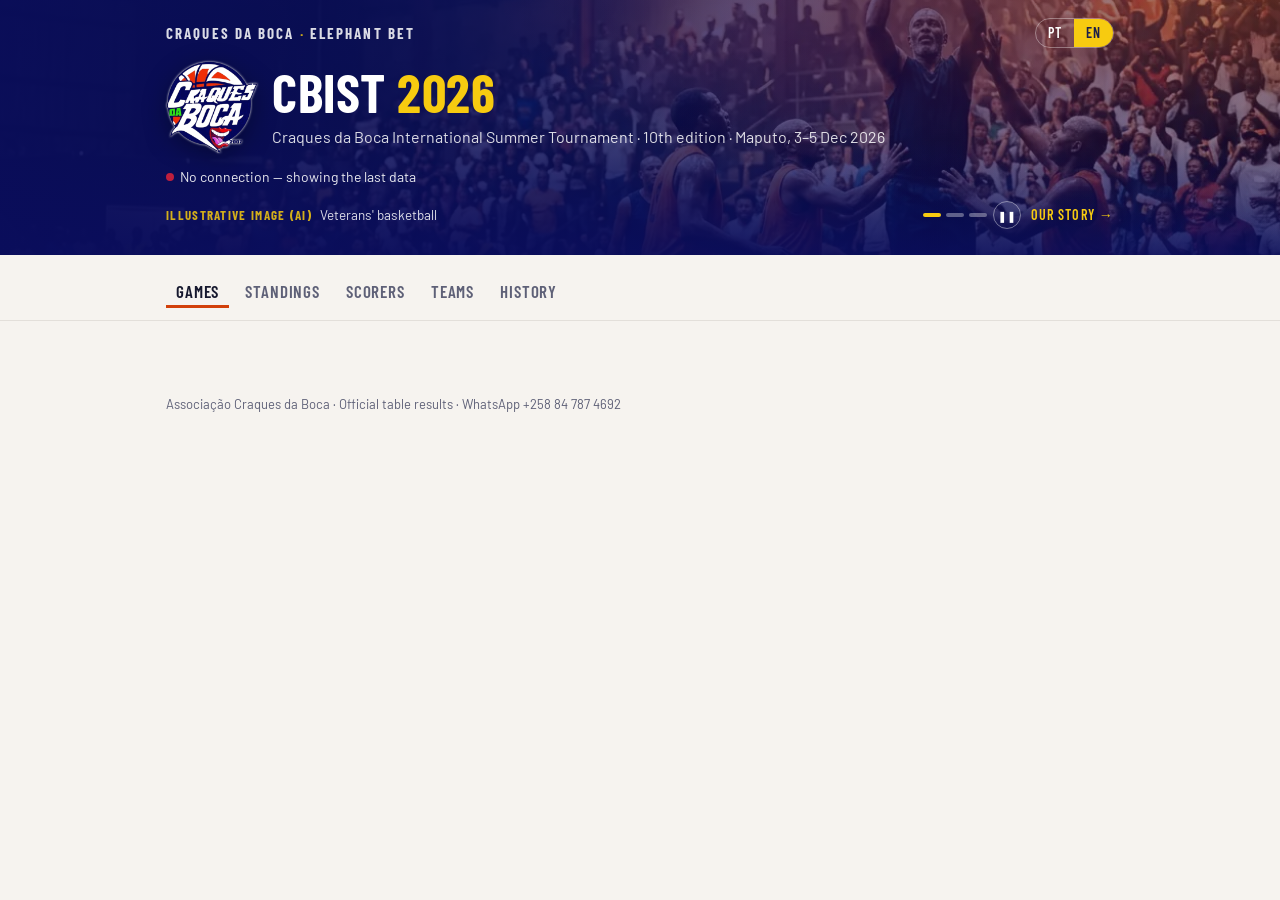
==== commit cb5b87a0: "Central: registration reopened until 1 Dec; deadline texts come from one setting" ====
--- a/index.html
+++ b/index.html
@@ -170,6 +170,11 @@
 const LOCAL = /^(localhost|127\.0\.0\.1)$/.test(location.hostname);
 const ENDPOINT = (LOCAL && new URLSearchParams(location.search).get("api")) || API;
 
+const PRAZO_ISO = "2026-12-01T23:59:59+02:00";   // fim das inscrições: igual a EVENTO.prazo no Code.gs e no formulário
+const prazoTxt = (lang, longo) => { const [, mo, d] = PRAZO_ISO.slice(0,10).split("-"), i = +mo - 1;
+  const c = {pt:["Jan","Fev","Mar","Abr","Mai","Jun","Jul","Ago","Set","Out","Nov","Dez"], en:["Jan","Feb","Mar","Apr","May","Jun","Jul","Aug","Sep","Oct","Nov","Dec"]};
+  const l = {pt:["Janeiro","Fevereiro","Março","Abril","Maio","Junho","Julho","Agosto","Setembro","Outubro","Novembro","Dezembro"], en:["January","February","March","April","May","June","July","August","September","October","November","December"]};
+  return !longo ? `${+d} ${c[lang][i]}` : (lang === "en" ? `${+d} ${l.en[i]}` : `${+d} de ${l.pt[i]}`); };
 const L = {
   pt: { sub:"Craques da Boca International Summer Tournament · 10.ª edição · Maputo, 3–5 Dez 2026",
     tabs:{jogos:"Jogos", class:"Classificação", lideres:"Marcadores", equipas:"Equipas", historia:"História"}, todas:"Todas",
@@ -178,7 +183,7 @@
     carregando:"A carregar…", act:(h)=>`Actualizado às ${h}`, auto:`Actualiza sozinho a cada ${REFRESH_S} s`, falha:"Sem ligação — a mostrar os últimos dados",
     demo:"Demonstração com dados de exemplo: jogos, resultados e jogadores são fictícios. As equipas são as da lista de confirmações de 6 Out.",
     aoVivo:"Ao vivo", final:"Final", agendado:"Agendado", adiado:"Adiado", cancelado:"Cancelado", porMarcar:"Data por marcar",
-    semJogos:"Ainda não há jogos marcados. O calendário sai depois do fecho das inscrições (9 Nov).",
+    semJogos:`Ainda não há jogos marcados. O calendário sai depois do fecho das inscrições (${prazoTxt("pt")}).`,
     q:["1.º","2.º","3.º","4.º","Prol."], campo:"Campo",
     grupo:"Grupo", fase:{"Grupos":"Fase de grupos","Quartos-de-final":"Quartos-de-final","Meia-final":"Meia-final","3.º lugar":"3.º lugar","Final":"Final"},
     cab:{pos:"#", eq:"Equipa", j:"J", v:"V", d:"D", pts:"Pts", pm:"PM", ps:"PS", dif:"Dif"},
@@ -189,10 +194,10 @@
     resumo:(f,n)=>`${f} de ${n} ${n===1?"jogo terminado":"jogos terminados"}`,
     equipasN:(n)=>`${n} ${n===1?"equipa":"equipas"}`, conf:"Confirmada", pend:"Pagamento por confirmar",
     semEquipas:"Ainda sem inscrições nesta categoria.",
-    catSemJogos:"Ainda sem jogos nesta categoria. O calendário sai depois do fecho das inscrições (9 Nov).",
+    catSemJogos:`Ainda sem jogos nesta categoria. O calendário sai depois do fecho das inscrições (${prazoTxt("pt")}).`,
     catSemClass:"A classificação aparece quando houver jogos nesta categoria.",
     catSemPontos:"Ainda sem pontos registados nesta categoria.",
-    rodape:"Associação Craques da Boca · Resultados oficiais da mesa · WhatsApp +258 84 787 4692", insc:"Inscrever uma equipa (até 9 Nov) →",
+    rodape:"Associação Craques da Boca · Resultados oficiais da mesa · WhatsApp +258 84 787 4692", insc:`Inscrever uma equipa (até ${prazoTxt("pt")}) →`,
     dias:["Dom","Seg","Ter","Qua","Qui","Sex","Sáb"], meses:["Jan","Fev","Mar","Abr","Mai","Jun","Jul","Ago","Set","Out","Nov","Dez"]},
   en: { sub:"Craques da Boca International Summer Tournament · 10th edition · Maputo, 3–5 Dec 2026",
     tabs:{jogos:"Games", class:"Standings", lideres:"Scorers", equipas:"Teams", historia:"History"}, todas:"All",
@@ -201,7 +206,7 @@
     carregando:"Loading…", act:(h)=>`Updated at ${h}`, auto:`Refreshes every ${REFRESH_S} s`, falha:"No connection — showing the last data",
     demo:"Demo with sample data: games, scores and players are fictional. Teams are those on the 6 Oct confirmation list.",
     aoVivo:"Live", final:"Final", agendado:"Scheduled", adiado:"Postponed", cancelado:"Cancelled", porMarcar:"Date to be set",
-    semJogos:"No games scheduled yet. The schedule comes out after registration closes (9 Nov).",
+    semJogos:`No games scheduled yet. The schedule comes out after registration closes (${prazoTxt("en")}).`,
     q:["Q1","Q2","Q3","Q4","OT"], campo:"Court",
     grupo:"Group", fase:{"Grupos":"Group stage","Quartos-de-final":"Quarter-final","Meia-final":"Semi-final","3.º lugar":"3rd place","Final":"Final"},
     cab:{pos:"#", eq:"Team", j:"GP", v:"W", d:"L", pts:"Pts", pm:"PF", ps:"PA", dif:"Diff"},
@@ -212,10 +217,10 @@
     resumo:(f,n)=>`${f} of ${n} ${n===1?"game":"games"} played`,
     equipasN:(n)=>`${n} ${n===1?"team":"teams"}`, conf:"Confirmed", pend:"Payment pending",
     semEquipas:"No registrations in this category yet.",
-    catSemJogos:"No games in this category yet. The schedule comes out after registration closes (9 Nov).",
+    catSemJogos:`No games in this category yet. The schedule comes out after registration closes (${prazoTxt("en")}).`,
     catSemClass:"Standings appear once this category has games.",
     catSemPontos:"No points recorded in this category yet.",
-    rodape:"Associação Craques da Boca · Official table results · WhatsApp +258 84 787 4692", insc:"Register a team (until 9 Nov) →",
+    rodape:"Associação Craques da Boca · Official table results · WhatsApp +258 84 787 4692", insc:`Register a team (until ${prazoTxt("en")}) →`,
     dias:["Sun","Mon","Tue","Wed","Thu","Fri","Sat"], meses:["Jan","Feb","Mar","Apr","May","Jun","Jul","Aug","Sep","Oct","Nov","Dec"]}
 };
 let LANG = "pt", TAB = "jogos", CAT = "", DATA = null, falhou = false;
@@ -224,7 +229,7 @@
 if (TABS.includes(location.hash.slice(1))) TAB = location.hash.slice(1);
 const HIST = window.CBIST_HISTORIA || null;
 const PAGINA = location.href.split("#")[0].split("?")[0];
-const INICIO = new Date("2026-12-03T00:00:00+02:00"), PRAZO = new Date("2026-11-09T23:59:59+02:00");
+const INICIO = new Date("2026-12-03T00:00:00+02:00"), PRAZO = new Date(PRAZO_ISO);
 const t = () => L[LANG];
 const esc = s => String(s ?? "").replace(/[&<>"]/g, c => ({"&":"&amp;","<":"&lt;",">":"&gt;",'"':"&quot;"}[c]));
 const n0 = v => (v === "" || v === null || v === undefined) ? null : Number(v);
@@ -397,7 +402,7 @@
 }
 function vHistoria(){
   if (!HIST) return `<p class="empty">—</p>`;
-  return HIST.vistaHistoria(LANG, {inscricaoAberta: new Date() <= PRAZO, linkInscricao: "inscricao/"});
+  return HIST.vistaHistoria(LANG, {inscricaoAberta: new Date() <= PRAZO, linkInscricao: "inscricao/", prazoTxt: prazoTxt(LANG, true)});
 }
 function textoJogo(g){
   const x = t(), tc = n0(g.tc), tf = n0(g.tf), tem = tc !== null && tf !== null;
@@ -435,7 +440,7 @@
   document.getElementById("tabs").innerHTML = Object.entries(x.tabs).map(([k,v]) => `<button type="button" role="tab" id="tab-${k}" aria-selected="${k===TAB}" data-tab="${k}">${v}</button>`).join("");
   document.querySelectorAll("#tabs button").forEach(b => b.onclick = () => { TAB = b.dataset.tab; history.replaceState(null, "", "#" + TAB); desenhar(); });
   document.getElementById("foot").textContent = x.rodape;
-  const li = document.getElementById("link-insc"); li.textContent = x.insc; li.hidden = new Date() > new Date("2026-11-09T23:59:59+02:00");
+  const li = document.getElementById("link-insc"); li.textContent = x.insc; li.hidden = new Date() > PRAZO;
   const pulse = document.getElementById("pulse");
   if (TAB === "historia") pintar();
   if (!DATA){ const mn = document.getElementById("main"); if (TAB !== "historia" && mn.dataset.k) { mn.innerHTML = ""; mn.dataset.k = ""; }
--- a/craques.css
+++ b/craques.css
@@ -73,6 +73,7 @@
 .tile{position:relative;scroll-snap-align:start;border-radius:10px;overflow:hidden;aspect-ratio:4/5;min-height:170px;margin:0;
   background:var(--court-art) center/240% auto no-repeat,linear-gradient(160deg,var(--court) 0%,var(--court-2) 100%)}
 .tile img{position:absolute;inset:0;width:100%;height:100%;object-fit:cover}
+.tile .ia-tag{position:absolute;top:8px;right:8px;z-index:1;font:600 11px/1 var(--font-display);letter-spacing:.08em;text-transform:uppercase;background:rgba(10,13,92,.78);color:#fff;padding:4px 6px;border-radius:4px}
 .tile figcaption{position:absolute;inset:auto 0 0 0;padding:28px 10px 10px;color:#fff;
   background:linear-gradient(0deg,rgba(10,13,92,.92) 0%,rgba(10,13,92,0) 100%);display:grid;gap:2px}
 .tile figcaption b{font:700 18px/1 var(--font-display);letter-spacing:.06em;text-transform:uppercase}
